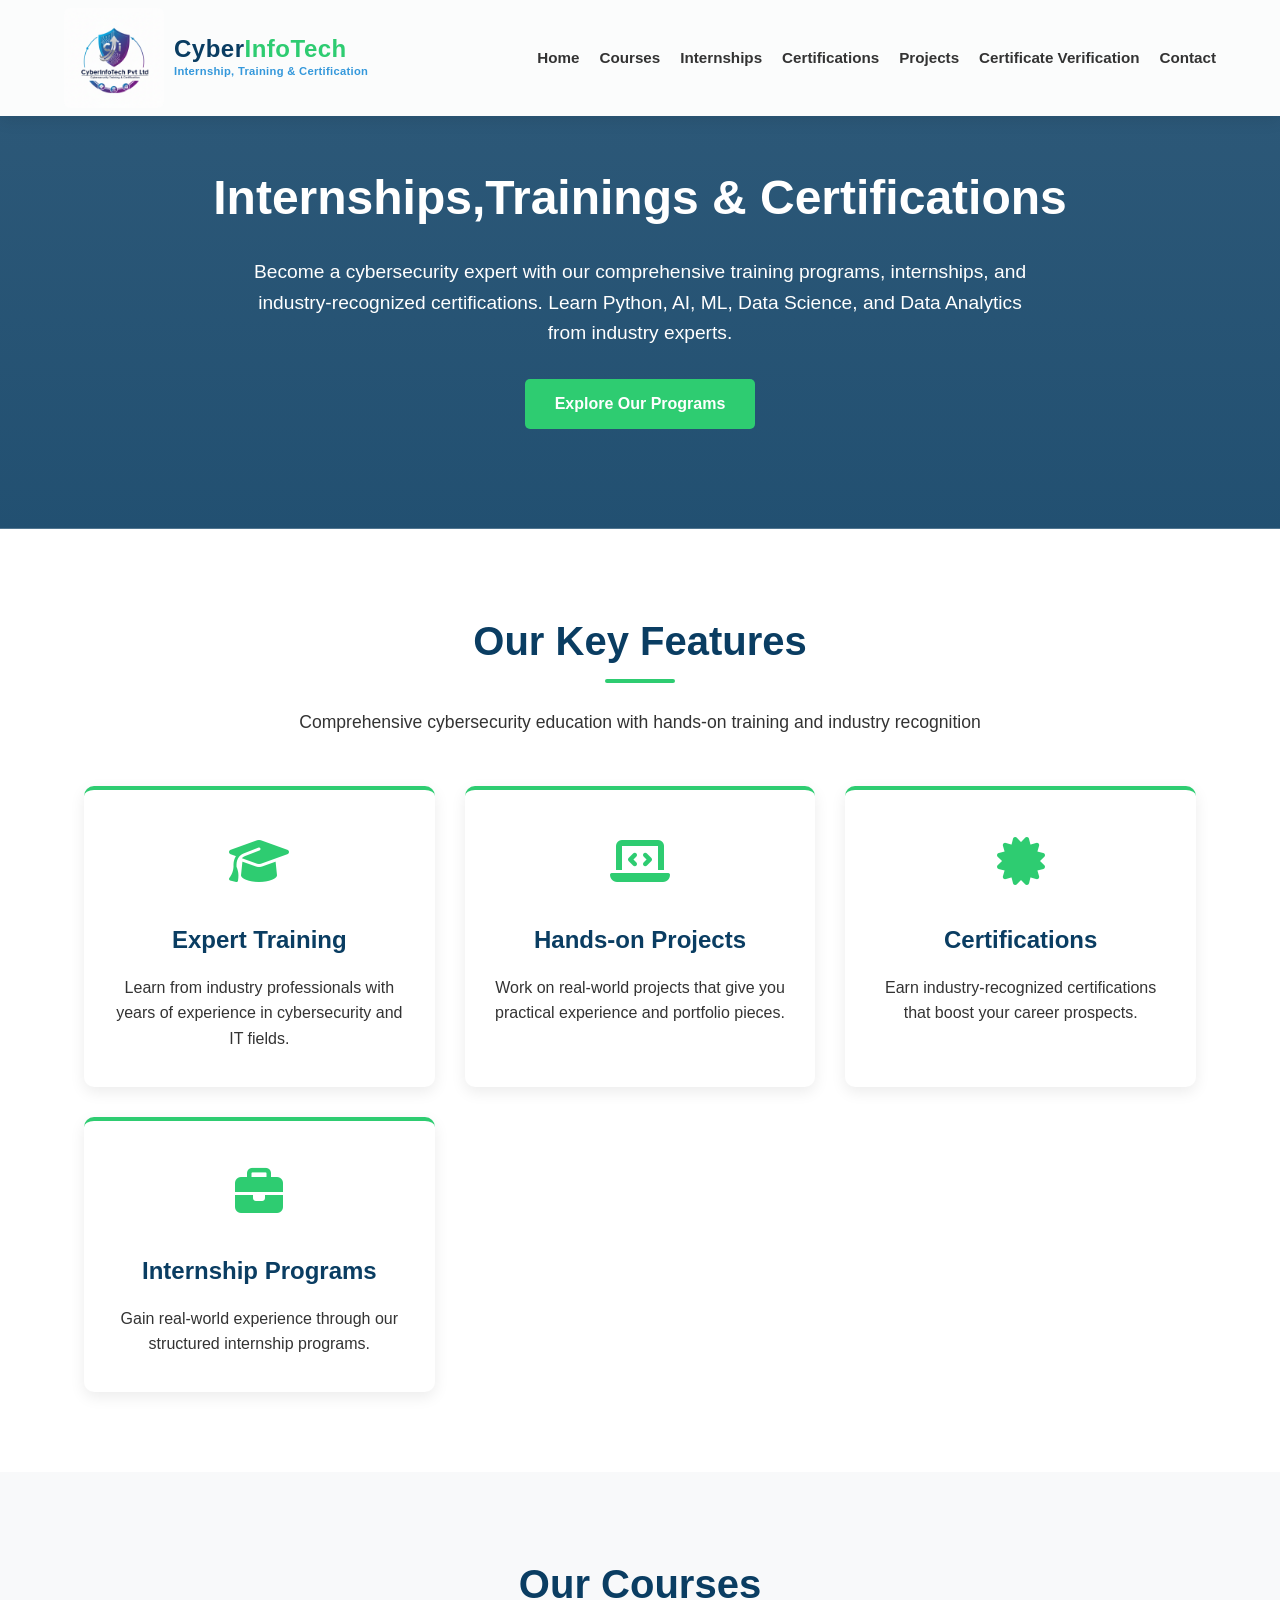
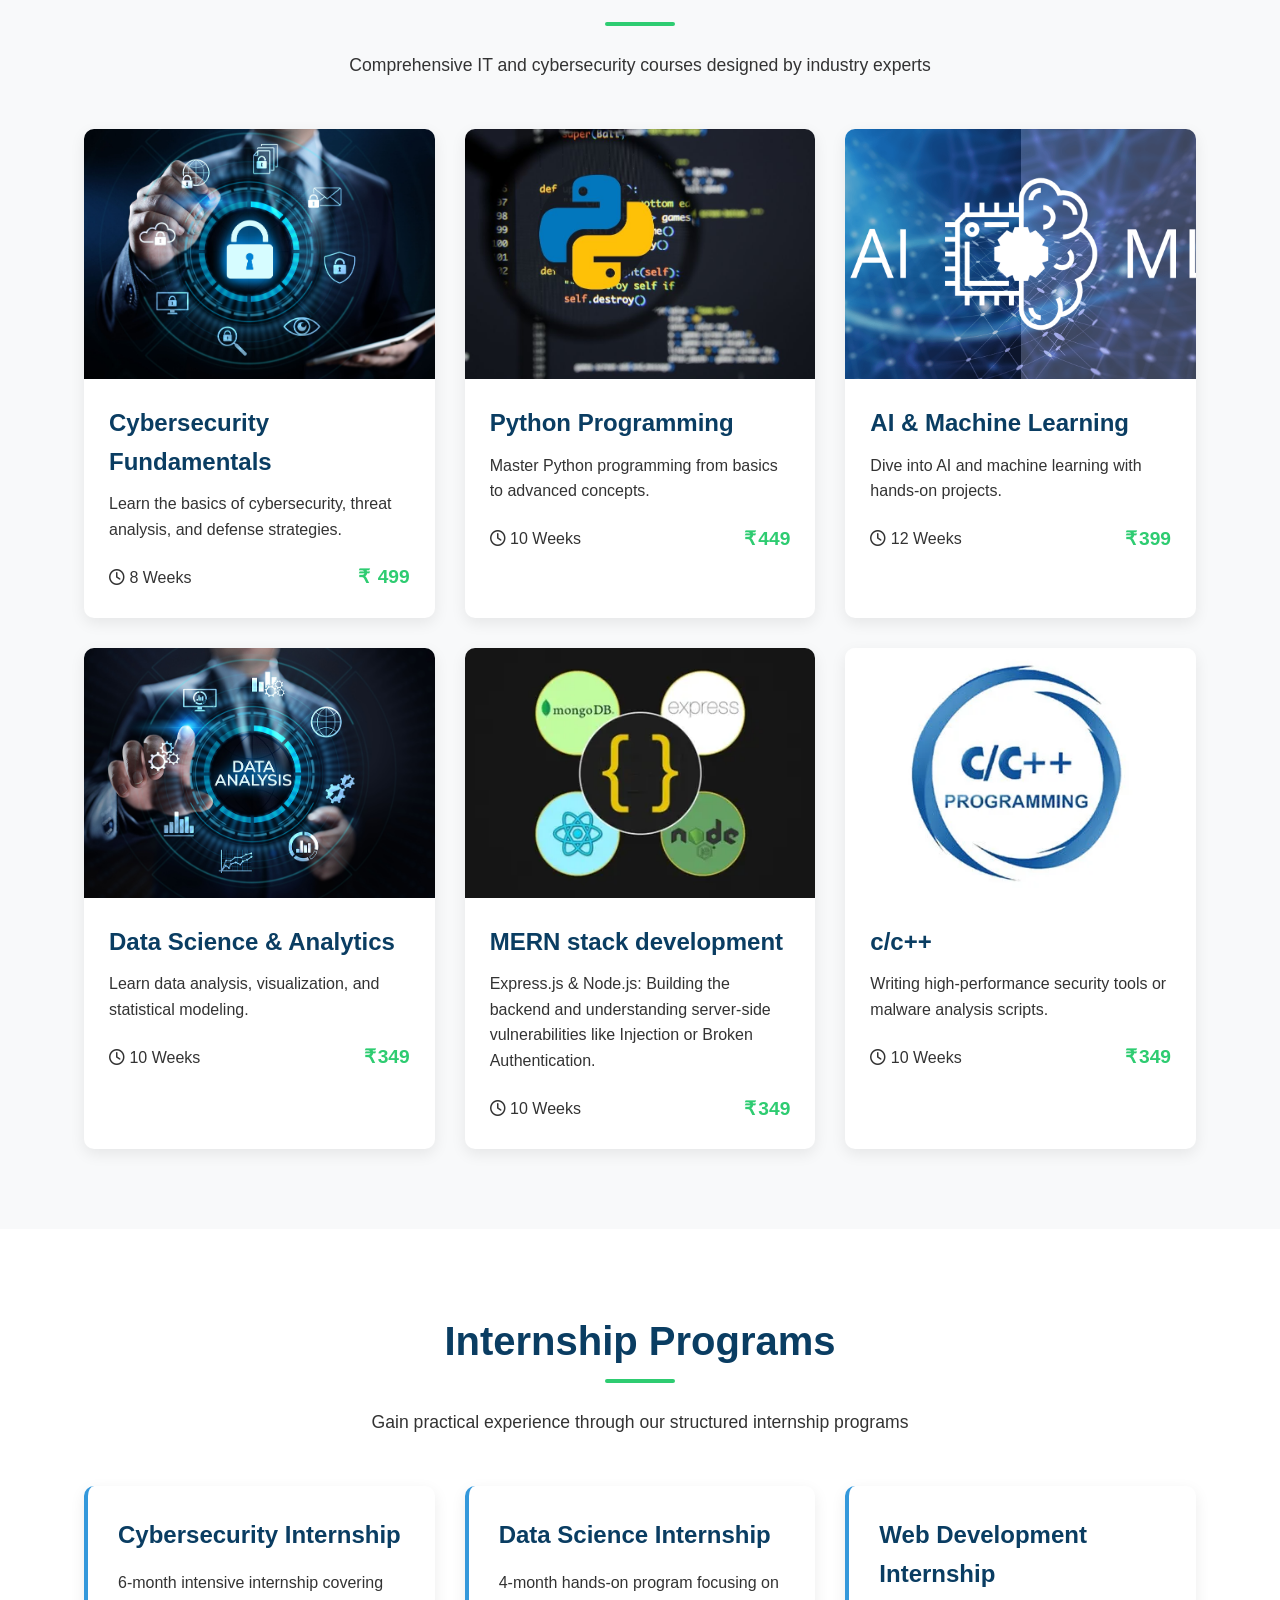
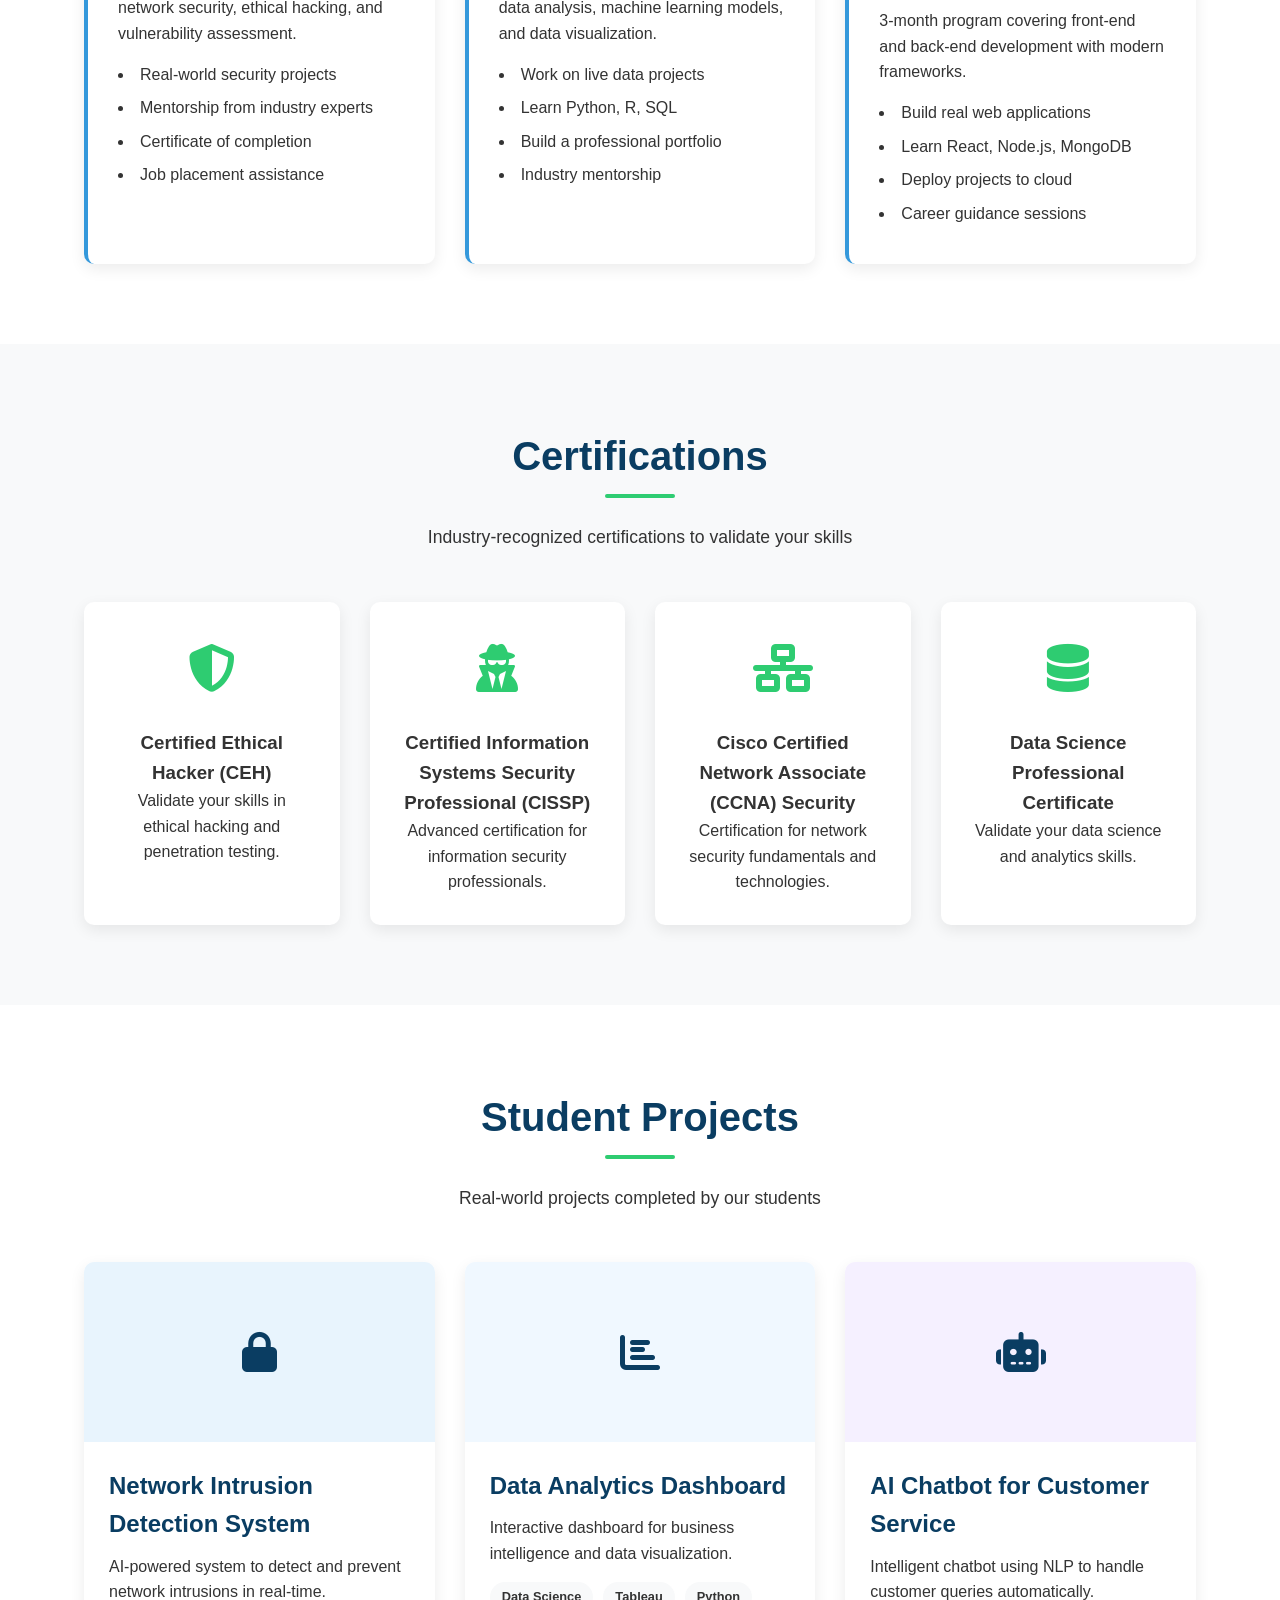
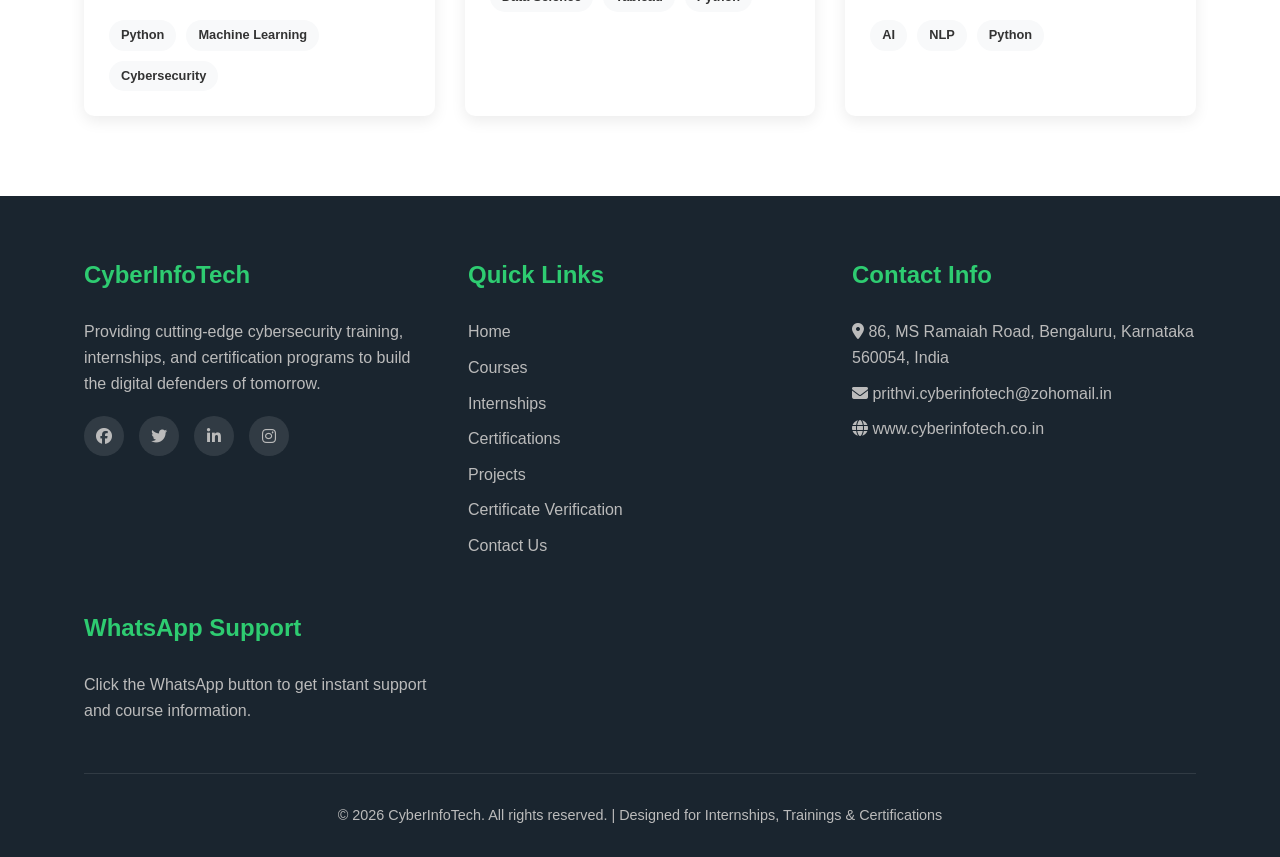
==== index.html @ da1f0b90 "add logo in title" ====
<!doctype html>
<html lang="en">
  <head>
    <meta charset="UTF-8" />
    <meta name="viewport" content="width=device-width, initial-scale=1.0" />
    <title>
      CyberInfoTech -  Training, Internship & Certification
    </title>
    <link rel="icon" type="image/png" href="img.png">
    <link rel="apple-touch-icon" href="img.png">
    <link
      rel="stylesheet"
      href="https://cdnjs.cloudflare.com/ajax/libs/font-awesome/6.4.0/css/all.min.css"
    />
    <link
      rel="stylesheet"
      href="https://cdnjs.cloudflare.com/ajax/libs/font-awesome/4.7.0/css/font-awesome.min.css"
    />
    <link rel="stylesheet" href="./style.css" />
  </head>

  <body>
    <!-- WhatsApp Float Button -->
    <!-- <a href="https://wa.me/919876543210?text=Hello%20CyberInfoTech%2C%20I%20am%20interested%20in%20your%20courses" class="whatsapp-float" target="_blank">
        <i class="fa fa-whatsapp"></i>
    </a> -->

    <!-- Header with Logo and Navigation -->
    <header>
      <div class="container header-container">
        <!-- Logo with Image -->
        <a href="#" class="logo-container">
          <!-- Logo image path - adjust as needed -->
          <img
            src="img.png"
            alt="CyberInfoTech Logo"
            class="logo-img"
            style="height: 100px"
          />
          <div class="logo-text">
            <h1>Cyber<span>InfoTech</span></h1>
            <p>Internship, Training & Certification</p>
          </div>
        </a>

        <!-- Mobile Menu Toggle (right side) -->
        <div class="controls-container">
          <div class="menu-toggle" id="menuToggle">
            <i class="fas fa-bars"></i>
          </div>
        </div>

        <!-- Navigation -->
        <nav>
          <ul id="navMenu">
            <li><a href="#home">Home</a></li>
            <li><a href="#courses">Courses</a></li>
            <li><a href="#internships">Internships</a></li>
            <li><a href="#certifications">Certifications</a></li>
            <li><a href="#projects">Projects</a></li>
            <li>
              <a href="verifyCertificate.html">Certificate Verification</a>
            </li>
            <li><a href="#contact">Contact</a></li>
          </ul>
        </nav>
      </div>
    </header>

    <!-- Hero Section -->
    <section class="hero" id="home">
      <div class="container">
        <h2>Internships,Trainings & Certifications</h2>
        <p>
          Become a cybersecurity expert with our comprehensive training
          programs, internships, and industry-recognized certifications. Learn
          Python, AI, ML, Data Science, and Data Analytics from industry
          experts.
        </p>
        <a href="#courses" class="btn">Explore Our Programs</a>
      </div>
    </section>

    <!-- Features Section -->
    <section class="section" id="features">
      <div class="container">
        <div class="section-title">
          <h2>Our Key Features</h2>
          <p>
            Comprehensive cybersecurity education with hands-on training and
            industry recognition
          </p>
        </div>
        <div class="features-container">
          <div class="feature-card">
            <div class="feature-icon">
              <i class="fas fa-graduation-cap"></i>
            </div>
            <h3>Expert Training</h3>
            <p>
              Learn from industry professionals with years of experience in
              cybersecurity and IT fields.
            </p>
          </div>
          <div class="feature-card">
            <div class="feature-icon"><i class="fas fa-laptop-code"></i></div>
            <h3>Hands-on Projects</h3>
            <p>
              Work on real-world projects that give you practical experience and
              portfolio pieces.
            </p>
          </div>
          <div class="feature-card">
            <div class="feature-icon"><i class="fas fa-certificate"></i></div>
            <h3>Certifications</h3>
            <p>
              Earn industry-recognized certifications that boost your career
              prospects.
            </p>
          </div>
          <div class="feature-card">
            <div class="feature-icon"><i class="fas fa-briefcase"></i></div>
            <h3>Internship Programs</h3>
            <p>
              Gain real-world experience through our structured internship
              programs.
            </p>
          </div>
        </div>
      </div>
    </section>

    <!-- Courses Section -->
    <section
      class="section"
      id="courses"
      style="background-color: var(--light-color)"
    >
      <div class="container">
        <div class="section-title">
          <h2>Our Courses</h2>
          <p>
            Comprehensive IT and cybersecurity courses designed by industry
            experts
          </p>
        </div>
        <div class="courses-container">
          <div class="course-card">
            <div class="course-img" style="background-color: #e3f2fd">
            <img src="./static/cybersecurity.jpeg" alt="Cybersecurity Image">
            </div>
            <div class="course-content">
              <h3>Cybersecurity Fundamentals</h3>
              <p>
                Learn the basics of cybersecurity, threat analysis, and defense
                strategies.
              </p>
              <div class="course-meta">
                <span><i class="far fa-clock"></i> 8 Weeks</span
                ><span class="price"> 499 </span>
              </div>
            </div>
          </div>
          <div class="course-card">
            <div class="course-img" style="background-color: #f0f4ff">
            <img src="./static/python.jpg" alt="Python images">
            </div>
            <div class="course-content">
              <h3>Python Programming</h3>
              <p>Master Python programming from basics to advanced concepts.</p>
              <div class="course-meta">
                <span><i class="far fa-clock"></i> 10 Weeks</span
                ><span class="price">449</span>
              </div>
            </div>
          </div>
          <div class="course-card">
            <div class="course-img" style="background-color: #f0f8ff">
            <img src="./static/AI_ML.png" alt="AI ML image">
            </div>
            <div class="course-content">
              <h3>AI & Machine Learning</h3>
              <p>Dive into AI and machine learning with hands-on projects.</p>
              <div class="course-meta">
                <span><i class="far fa-clock"></i> 12 Weeks</span
                ><span class="price">399</span>
              </div>
            </div>
          </div>
          <div class="course-card">
            <div class="course-img" style="background-color: #f5f0ff">
            <img src="./static/data_analytics.jpg" alt="data_analytics">
            </div>
            <div class="course-content">
              <h3>Data Science & Analytics</h3>
              <p>
                Learn data analysis, visualization, and statistical modeling.
              </p>
              <div class="course-meta">
                <span><i class="far fa-clock"></i> 10 Weeks</span
                ><span class="price">349</span>
              </div>
            </div>
          </div>
          <div class="course-card">
            <div class="course-img" style="background-color: #e3f2fd">
            <img src="./static/mern.jpg" alt="MERN Stack Image">
            </div>
            <div class="course-content">
              <h3>MERN stack development</h3>
              <p>
                Express.js & Node.js: Building the backend and understanding
                server-side vulnerabilities like Injection or Broken
                Authentication.
              </p>
              <div class="course-meta">
                <span><i class="far fa-clock"></i> 10 Weeks</span
                ><span class="price">349</span>
              </div>
            </div>
          </div>
          <div class="course-card">
            <div class="course-img" style="background-color: #f5f0ff">
                <img src="./static/c_cpp.jpg" alt="C/C++ image">
            </div>
            <div class="course-content">
              <h3>c/c++</h3>
              <p>
                Writing high-performance security tools or malware analysis
                scripts.
              </p>
              <div class="course-meta">
                <span><i class="far fa-clock"></i> 10 Weeks</span
                ><span class="price">349</span>
              </div>
            </div>
          </div>
        </div>
      </div>
    </section>

    <!-- Internship Section -->
    <section class="section" id="internships">
      <div class="container">
        <div class="section-title">
          <h2>Internship Programs</h2>
          <p>
            Gain practical experience through our structured internship programs
          </p>
        </div>
        <div class="internship-container">
          <div class="internship-card">
            <h3>Cybersecurity Internship</h3>
            <p>
              6-month intensive internship covering network security, ethical
              hacking, and vulnerability assessment.
            </p>
            <ul>
              <li>Real-world security projects</li>
              <li>Mentorship from industry experts</li>
              <li>Certificate of completion</li>
              <li>Job placement assistance</li>
            </ul>
          </div>
          <div class="internship-card">
            <h3>Data Science Internship</h3>
            <p>
              4-month hands-on program focusing on data analysis, machine
              learning models, and data visualization.
            </p>
            <ul>
              <li>Work on live data projects</li>
              <li>Learn Python, R, SQL</li>
              <li>Build a professional portfolio</li>
              <li>Industry mentorship</li>
            </ul>
          </div>
          <div class="internship-card">
            <h3>Web Development Internship</h3>
            <p>
              3-month program covering front-end and back-end development with
              modern frameworks.
            </p>
            <ul>
              <li>Build real web applications</li>
              <li>Learn React, Node.js, MongoDB</li>
              <li>Deploy projects to cloud</li>
              <li>Career guidance sessions</li>
            </ul>
          </div>
        </div>
      </div>
    </section>

    <!-- Certification Section -->
    <section
      class="section"
      id="certifications"
      style="background-color: var(--light-color)"
    >
      <div class="container">
        <div class="section-title">
          <h2>Certifications</h2>
          <p>Industry-recognized certifications to validate your skills</p>
        </div>
        <div class="certification-container">
          <div class="certification-card">
            <div class="cert-icon"><i class="fas fa-shield-alt"></i></div>
            <h3>Certified Ethical Hacker (CEH)</h3>
            <p>
              Validate your skills in ethical hacking and penetration testing.
            </p>
          </div>
          <div class="certification-card">
            <div class="cert-icon"><i class="fas fa-user-secret"></i></div>
            <h3>Certified Information Systems Security Professional (CISSP)</h3>
            <p>
              Advanced certification for information security professionals.
            </p>
          </div>
          <div class="certification-card">
            <div class="cert-icon"><i class="fas fa-network-wired"></i></div>
            <h3>Cisco Certified Network Associate (CCNA) Security</h3>
            <p>
              Certification for network security fundamentals and technologies.
            </p>
          </div>
          <div class="certification-card">
            <div class="cert-icon"><i class="fas fa-database"></i></div>
            <h3>Data Science Professional Certificate</h3>
            <p>Validate your data science and analytics skills.</p>
          </div>
        </div>
      </div>
    </section>

    <!-- Projects Section -->
    <section class="section" id="projects">
      <div class="container">
        <div class="section-title">
          <h2>Student Projects</h2>
          <p>Real-world projects completed by our students</p>
        </div>
        <div class="projects-container">
          <div class="project-card">
            <div class="project-img" style="background-color: #e8f4fd">
              <i class="fas fa-lock"></i>
            </div>
            <div class="project-content">
              <h3>Network Intrusion Detection System</h3>
              <p>
                AI-powered system to detect and prevent network intrusions in
                real-time.
              </p>
              <div class="project-tags">
                <span class="tag">Python</span
                ><span class="tag">Machine Learning</span
                ><span class="tag">Cybersecurity</span>
              </div>
            </div>
          </div>
          <div class="project-card">
            <div class="project-img" style="background-color: #f0f8ff">
              <i class="fas fa-chart-bar"></i>
            </div>
            <div class="project-content">
              <h3>Data Analytics Dashboard</h3>
              <p>
                Interactive dashboard for business intelligence and data
                visualization.
              </p>
              <div class="project-tags">
                <span class="tag">Data Science</span
                ><span class="tag">Tableau</span><span class="tag">Python</span>
              </div>
            </div>
          </div>
          <div class="project-card">
            <div class="project-img" style="background-color: #f5f0ff">
              <i class="fas fa-robot"></i>
            </div>
            <div class="project-content">
              <h3>AI Chatbot for Customer Service</h3>
              <p>
                Intelligent chatbot using NLP to handle customer queries
                automatically.
              </p>
              <div class="project-tags">
                <span class="tag">AI</span><span class="tag">NLP</span
                ><span class="tag">Python</span>
              </div>
            </div>
          </div>
        </div>
      </div>
    </section>

    <!-- Certificate Verification Placeholder -->
    <section class="section" id="verify" style="display: none"></section>

    <!-- Footer -->
    <footer id="contact">
      <div class="container">
        <div class="footer-container">
          <div class="footer-col">
            <h3>CyberInfoTech</h3>
            <p>
              Providing cutting-edge cybersecurity training, internships, and
              certification programs to build the digital defenders of tomorrow.
            </p>
            <div class="social-icons">
              <a href="#"><i class="fab fa-facebook-f"></i></a>
              <a href="#"><i class="fab fa-twitter"></i></a>
              <a href="#"><i class="fab fa-linkedin-in"></i></a>
              <a href="#"><i class="fab fa-instagram"></i></a>
            </div>
          </div>
          <div class="footer-col">
            <h3>Quick Links</h3>
            <a href="#home">Home</a>
            <a href="#courses">Courses</a>
            <a href="#internships">Internships</a>
            <a href="#certifications">Certifications</a>
            <a href="#projects">Projects</a>
            <a href="verifyCertificate.html">Certificate Verification</a>
            <a href="#contact">Contact Us</a>
          </div>
          <div class="footer-col">
            <h3>Contact Info</h3>
            <p>
              <i class="fas fa-map-marker-alt"></i> 86, MS Ramaiah Road,
              Bengaluru, Karnataka 560054, India
            </p>
            <!-- <p><i class="fas fa-phone"></i> +91 00000000000</p> -->
            <p>
              <i class="fas fa-envelope"></i>
              <a
                style="display: inline"
                href="mailto:prithvi.cyberinfotech@zohomail.in"
                >prithvi.cyberinfotech@zohomail.in</a
              >
            </p>
            <p><i class="fas fa-globe"></i> www.cyberinfotech.co.in</p>
          </div>
          <div class="footer-col">
            <h3>WhatsApp Support</h3>
            <p>
              Click the WhatsApp button to get instant support and course
              information.
            </p>
            <!-- <a href="https://wa.me/919876543210?text=Hello%20CyberInfoTech%2C%20I%20am%20interested%20in%20your%20courses" class="btn" target="_blank" style="margin-top: 15px; display: inline-block;"><i class="fa fa-whatsapp"></i> Chat with Us</a> -->
          </div>
        </div>
        <div class="copyright">
          <p>
            &copy; 2026 CyberInfoTech. All rights reserved. | Designed for
            Internships, Trainings & Certifications
          </p>
        </div>
      </div>
    </footer>

    <script>
      // DOM Elements
      const menuToggle = document.getElementById("menuToggle");
      const navMenu = document.getElementById("navMenu");
      const certNavLink = document.getElementById("certNavLink");

      // Certificate Verification link click handler
      // certNavLink.addEventListener('click', (e) => {
      //     e.preventDefault();
      //     alert('Certificate verification feature coming soon!');
      //     // You can redirect to a dedicated page: window.location.href = '/verify';
      // });

      // Mobile Menu Toggle
      menuToggle.addEventListener("click", () => {
        navMenu.classList.toggle("active");
        const icon = menuToggle.querySelector("i");
        icon.classList.toggle("fa-bars");
        icon.classList.toggle("fa-times");
      });

      // Close mobile menu when clicking on a link
      const navLinks = document.querySelectorAll("nav ul li a");
      navLinks.forEach((link) => {
        link.addEventListener("click", () => {
          navMenu.classList.remove("active");
          const icon = menuToggle.querySelector("i");
          icon.classList.add("fa-bars");
          icon.classList.remove("fa-times");
        });
      });

      // Smooth scrolling for anchor links (except certificate verification)
      document
        .querySelectorAll('a[href^="#"]:not(#certNavLink)')
        .forEach((anchor) => {
          anchor.addEventListener("click", function (e) {
            e.preventDefault();
            const targetId = this.getAttribute("href");
            if (targetId === "#") return;
            const targetElement = document.querySelector(targetId);
            if (targetElement) {
              window.scrollTo({
                top: targetElement.offsetTop - 70, // adjusted for smaller header
                behavior: "smooth",
              });
            }
          });
        });
    </script>
  </body>
</html>
---- style.css ----
:root {
  --primary-color: #0a3d62;
  --secondary-color: #2ecc71;
  --accent-color: #3498db;
  --light-color: #f8f9fa;
  --dark-color: #2c3e50;
  --text-color: #333;
  --bg-color: #fff;
  --card-bg: #fff;
  --header-bg: rgba(255, 255, 255, 0.98);
  --footer-bg: #1a252f;
  --shadow: 0 5px 15px rgba(0, 0, 0, 0.08);
  --transition: all 0.3s ease;
  --gradient: linear-gradient(135deg, #0a3d62 0%, #1a5f8a 100%);
}

* {
  margin: 0;
  padding: 0;
  box-sizing: border-box;
}

body {
  font-family: 'Segoe UI', Tahoma, Geneva, Verdana, sans-serif;
  line-height: 1.6;
  color: var(--text-color);
  background-color: var(--bg-color);
  transition: var(--transition);
}

.container {
  width: 90%;
  max-width: 1200px;
  margin: 0 auto;
  padding: 0 20px;
}

/* Header Styles - Reduced Size */
header {
  background-color: var(--header-bg);
  position: fixed;
  top: 0;
  width: 100%;
  z-index: 1000;
  box-shadow: var(--shadow);
  transition: var(--transition);
}

.header-container {
  display: flex;
  justify-content: space-between;
  align-items: center;
  padding: 8px 0;
  /* Reduced from 15px */
}

/* Logo Styles */
.logo-container {
  display: flex;
  align-items: center;
  text-decoration: none;
  gap: 10px;
  /* Reduced gap */
}

.logo-img {
  height: 45px;
  /* Reduced from 60px, now consistent */
  width: auto;
  border-radius: 6px;
}

.logo-text {
  display: flex;
  flex-direction: column;
}

.logo-text h1 {
  font-size: 1.5rem;
  /* Reduced from 1.9rem */
  color: var(--primary-color);
  letter-spacing: 0.5px;
  font-weight: 800;
  line-height: 1.2;
}

.logo-text span {
  color: var(--secondary-color);
}

.logo-text p {
  font-size: 0.7rem;
  /* Slightly reduced */
  color: var(--accent-color);
  font-weight: 600;
  letter-spacing: 0.3px;
}

/* Controls Container - ensures menu button is on the right */
.controls-container {
  display: flex;
  align-items: center;
  justify-content: flex-end;
  margin-left: auto;
  /* Pushes to the right */
}

/* Navigation */
nav ul {
  display: flex;
  list-style: none;
}

nav ul li {
  margin-left: 20px;
  /* Slightly reduced */
}

nav ul li a {
  text-decoration: none;
  color: var(--text-color);
  font-weight: 600;
  transition: var(--transition);
  padding: 5px 0;
  position: relative;
  font-size: 0.95rem;
  /* Slightly smaller */
}

nav ul li a:hover {
  color: var(--secondary-color);
}

nav ul li a::after {
  content: '';
  position: absolute;
  width: 0;
  height: 2px;
  background: var(--secondary-color);
  left: 0;
  bottom: 0;
  transition: var(--transition);
}

nav ul li a:hover::after {
  width: 100%;
}

/* Mobile Menu Toggle */
.menu-toggle {
  display: none;
  font-size: 1.8rem;
  cursor: pointer;
  color: var(--primary-color);
  margin-left: 10px;
}

/* Hero Section (adjust top padding due to smaller header) */
.hero {
  padding: 160px 0 100px;
  /* Reduced top padding from 180px */
  background: linear-gradient(rgba(10, 61, 98, 0.85), rgba(10, 61, 98, 0.9)), url('https://images.unsplash.com/photo-1550751827-4bd374c3f58b?ixlib=rb-4.0.3&auto=format&fit=crop&w=1470&q=80');
  background-size: cover;
  background-position: center;
  color: white;
  text-align: center;
}

.hero h2 {
  font-size: 3rem;
  margin-bottom: 20px;
}

.hero p {
  font-size: 1.2rem;
  max-width: 800px;
  margin: 0 auto 30px;
}

.btn {
  display: inline-block;
  background-color: var(--secondary-color);
  color: white;
  padding: 12px 30px;
  border-radius: 5px;
  text-decoration: none;
  font-weight: 600;
  transition: var(--transition);
  border: none;
  cursor: pointer;
}

.btn:hover {
  background-color: #229954;
  transform: translateY(-3px);
  box-shadow: 0 10px 20px rgba(0, 0, 0, 0.2);
}

/* Sections */
.section {
  padding: 80px 0;
}

.section-title {
  text-align: center;
  margin-bottom: 50px;
}

.section-title h2 {
  font-size: 2.5rem;
  color: var(--primary-color);
  margin-bottom: 15px;
  position: relative;
  display: inline-block;
}

.section-title h2::after {
  content: '';
  position: absolute;
  width: 70px;
  height: 4px;
  background: var(--secondary-color);
  bottom: -10px;
  left: 50%;
  transform: translateX(-50%);
  border-radius: 2px;
}

.section-title p {
  color: var(--text-color);
  max-width: 700px;
  margin: 20px auto 0;
  font-size: 1.1rem;
}

/* Features, Courses, Internship, Certification, Projects (unchanged) */
.features-container {
  display: grid;
  grid-template-columns: repeat(auto-fill, minmax(280px, 1fr));
  gap: 30px;
}

.feature-card {
  background-color: var(--card-bg);
  padding: 35px 25px;
  border-radius: 10px;
  text-align: center;
  box-shadow: var(--shadow);
  transition: var(--transition);
  border-top: 4px solid var(--secondary-color);
}

.feature-card:hover {
  transform: translateY(-10px);
}

.feature-icon {
  font-size: 3rem;
  color: var(--secondary-color);
  margin-bottom: 20px;
}

.feature-card h3 {
  font-size: 1.5rem;
  margin-bottom: 15px;
  color: var(--primary-color);
}

.courses-container {
  display: grid;
  grid-template-columns: repeat(auto-fill, minmax(300px, 1fr));
  gap: 30px;
}

.course-card {
  background-color: var(--card-bg);
  border-radius: 10px;
  overflow: hidden;
  box-shadow: var(--shadow);
  transition: var(--transition);
}

.course-card:hover {
  transform: translateY(-10px);
}

.course-img {
  height: 250px;
  background-color: var(--light-color);
  display: flex;
  align-items: center;
  justify-content: center;
  font-size: 3rem;
  color: var(--primary-color);
}

.course-img img {
  width: 100%;
  height: 100%;
  object-fit: cover;
  /* keeps image clean */
}
.course-content {
  padding: 25px;
}

.course-content h3 {
  font-size: 1.5rem;
  margin-bottom: 10px;
  color: var(--primary-color);
}

.course-content p {
  margin-bottom: 20px;
  color: var(--text-color);
}

.course-meta {
  display: flex;
  justify-content: space-between;
  margin-top: 20px;
  align-items: center;
}

.price::before {
  content: "₹";
  margin-right: 2px;
}

.price {
  font-weight: 700;
  color: var(--secondary-color);
  font-size: 1.2rem;
}

.internship-container {
  display: grid;
  grid-template-columns: repeat(auto-fit, minmax(300px, 1fr));
  gap: 30px;
}

.internship-card {
  background-color: var(--card-bg);
  border-radius: 10px;
  padding: 30px;
  box-shadow: var(--shadow);
  transition: var(--transition);
  border-left: 4px solid var(--accent-color);
}

.internship-card:hover {
  transform: translateY(-5px);
}

.internship-card h3 {
  font-size: 1.5rem;
  margin-bottom: 15px;
  color: var(--primary-color);
}

.internship-card ul {
  list-style-position: inside;
  margin-top: 15px;
}

.internship-card li {
  margin-bottom: 8px;
}

.certification-container {
  display: grid;
  grid-template-columns: repeat(auto-fit, minmax(250px, 1fr));
  gap: 30px;
}

.certification-card {
  background-color: var(--card-bg);
  border-radius: 10px;
  padding: 30px;
  text-align: center;
  box-shadow: var(--shadow);
  transition: var(--transition);
}

.certification-card:hover {
  transform: scale(1.05);
}

.cert-icon {
  font-size: 3rem;
  color: var(--secondary-color);
  margin-bottom: 20px;
}

.projects-container {
  display: grid;
  grid-template-columns: repeat(auto-fill, minmax(320px, 1fr));
  gap: 30px;
}

.project-card {
  background-color: var(--card-bg);
  border-radius: 10px;
  overflow: hidden;
  box-shadow: var(--shadow);
  transition: var(--transition);
}

.project-card:hover {
  transform: translateY(-10px);
}

.project-img {
  height: 180px;
  background-color: var(--light-color);
  display: flex;
  align-items: center;
  justify-content: center;
  font-size: 2.5rem;
  color: var(--primary-color);
}

.project-content {
  padding: 25px;
}

.project-content h3 {
  font-size: 1.5rem;
  margin-bottom: 10px;
  color: var(--primary-color);
}

.project-tags {
  display: flex;
  flex-wrap: wrap;
  gap: 10px;
  margin-top: 15px;
}

.tag {
  background-color: var(--light-color);
  padding: 5px 12px;
  border-radius: 20px;
  font-size: 0.8rem;
  font-weight: 600;
}

/* WhatsApp Button */
.whatsapp-float {
  position: fixed;
  width: 60px;
  height: 60px;
  bottom: 40px;
  right: 40px;
  background-color: #25d366;
  color: #FFF;
  border-radius: 50px;
  text-align: center;
  font-size: 30px;
  box-shadow: 2px 2px 10px rgba(0, 0, 0, 0.2);
  z-index: 100;
  display: flex;
  align-items: center;
  justify-content: center;
  transition: all 0.3s ease;
}

.whatsapp-float:hover {
  background-color: #128C7E;
  transform: scale(1.1);
}

/* Footer */
footer {
  background-color: var(--footer-bg);
  color: white;
  padding: 60px 0 30px;
}

.footer-container {
  display: grid;
  grid-template-columns: repeat(auto-fit, minmax(250px, 1fr));
  gap: 40px;
  margin-bottom: 40px;
}

.footer-col h3 {
  font-size: 1.5rem;
  margin-bottom: 25px;
  color: var(--secondary-color);
}

.footer-col p,
.footer-col a {
  color: #bbb;
  margin-bottom: 10px;
  display: block;
  text-decoration: none;
  transition: var(--transition);
}

.footer-col a:hover {
  color: var(--secondary-color);
  padding-left: 5px;
}

.social-icons {
  display: flex;
  gap: 15px;
  margin-top: 20px;
}

.social-icons a {
  display: flex;
  align-items: center;
  justify-content: center;
  width: 40px;
  height: 40px;
  background-color: rgba(255, 255, 255, 0.1);
  border-radius: 50%;
  transition: var(--transition);
}

.social-icons a:hover {
  background-color: var(--secondary-color);
  transform: translateY(-3px);
}

.copyright {
  text-align: center;
  padding-top: 30px;
  border-top: 1px solid rgba(255, 255, 255, 0.1);
  color: #bbb;
  font-size: 0.9rem;
}

/* ========== MEDIA QUERIES (Enhanced for menu button placement) ========== */
@media (min-width: 1400px) {
  .container {
    max-width: 1320px;
  }

  .hero h2 {
    font-size: 3.5rem;
  }
}

@media (min-width: 992px) and (max-width: 1199px) {
  .container {
    max-width: 960px;
  }

  .hero h2 {
    font-size: 2.8rem;
  }

  .courses-container,
  .features-container,
  .internship-container,
  .certification-container,
  .projects-container {
    grid-template-columns: repeat(2, 1fr);
  }
}

@media (min-width: 768px) and (max-width: 991px) {
  .container {
    max-width: 720px;
  }

  .hero {
    padding: 140px 0 80px;
  }

  .hero h2 {
    font-size: 2.3rem;
  }

  .hero p {
    font-size: 1.1rem;
  }

  .section-title h2 {
    font-size: 2rem;
  }

  .courses-container,
  .features-container,
  .internship-container,
  .certification-container,
  .projects-container {
    grid-template-columns: repeat(2, 1fr);
    gap: 20px;
  }

  .footer-container {
    grid-template-columns: repeat(2, 1fr);
  }

  /* Ensure menu button stays right */
  .controls-container {
    margin-left: auto;
  }
}

@media (min-width: 576px) and (max-width: 767px) {
  .container {
    max-width: 540px;
  }

  .header-container {
    flex-wrap: wrap;
  }

  .logo-container {
    margin-bottom: 5px;
  }

  .controls-container {
    margin-left: auto;
  }

  .hero {
    padding: 140px 0 70px;
  }

  .hero h2 {
    font-size: 2rem;
  }

  .hero p {
    font-size: 1rem;
  }

  .section {
    padding: 60px 0;
  }

  .section-title h2 {
    font-size: 1.8rem;
  }

  .courses-container,
  .features-container,
  .internship-container,
  .certification-container,
  .projects-container {
    grid-template-columns: 1fr;
  }

  .footer-container {
    grid-template-columns: 1fr;
  }

  .whatsapp-float {
    width: 55px;
    height: 55px;
    bottom: 25px;
    right: 25px;
    font-size: 28px;
  }
}

@media (max-width: 575px) {
  .container {
    width: 100%;
    padding: 0 15px;
  }

  .header-container {
    flex-wrap: wrap;
    padding: 8px 0;
  }

  .logo-container {
    width: auto;
    max-width: calc(100% - 60px);
    /* leave space for menu button */
    justify-content: flex-start;
    margin-bottom: 0;
  }

  .logo-img {
    height: 40px;
  }

  .logo-text h1 {
    font-size: 1.2rem;
  }

  .logo-text p {
    font-size: 0.65rem;
  }

  .controls-container {
    width: auto;
    margin-left: auto;
  }

  .menu-toggle {
    display: block;
    margin-left: 10px;
  }

  nav ul {
    position: fixed;
    top: 70px;
    /* adjusted for smaller header */
    left: 0;
    width: 100%;
    background-color: var(--header-bg);
    flex-direction: column;
    align-items: center;
    padding: 20px 0;
    box-shadow: var(--shadow);
    display: none;
  }

  nav ul.active {
    display: flex;
  }

  nav ul li {
    margin: 12px 0;
  }

  .hero {
    padding: 140px 0 60px;
  }

  .hero h2 {
    font-size: 1.7rem;
  }

  .hero p {
    font-size: 0.95rem;
  }

  .btn {
    padding: 10px 25px;
    font-size: 0.95rem;
  }

  .section {
    padding: 50px 0;
  }

  .section-title h2 {
    font-size: 1.6rem;
  }

  .section-title p {
    font-size: 0.95rem;
  }

  .course-content h3,
  .feature-card h3,
  .internship-card h3,
  .project-content h3 {
    font-size: 1.3rem;
  }

  .course-meta {
    flex-direction: column;
    align-items: flex-start;
    gap: 10px;
  }

  .price {
    font-size: 1.1rem;
  }

  .certification-card {
    padding: 25px;
  }

  .footer-col h3 {
    font-size: 1.3rem;
  }

  .whatsapp-float {
    width: 50px;
    height: 50px;
    bottom: 20px;
    right: 20px;
    font-size: 26px;
  }
}

@media (max-width: 360px) {
  .logo-text h1 {
    font-size: 1.1rem;
  }

  .logo-text p {
    font-size: 0.6rem;
  }

  .hero h2 {
    font-size: 1.5rem;
  }

  .hero p {
    font-size: 0.9rem;
  }

  .course-content {
    padding: 20px;
  }

  .project-tags {
    gap: 5px;
  }

  .tag {
    padding: 4px 8px;
    font-size: 0.7rem;
  }
}

@media print {

  header,
  footer,
  .hero,
  .whatsapp-float,
  .controls-container,
  .menu-toggle {
    display: none;
  }

  body {
    background-color: white;
    color: black;
  }

  .section {
    page-break-inside: avoid;
    padding: 20px 0;
  }

  .course-card,
  .certification-card,
  .internship-card {
    box-shadow: none;
    border: 1px solid #ddd;
  }
}

@media (max-height: 600px) and (orientation: landscape) {
  .hero {
    padding: 120px 0 50px;
  }

  .hero h2 {
    font-size: 1.8rem;
  }

  nav ul {
    max-height: 80vh;
    overflow-y: auto;
  }
}
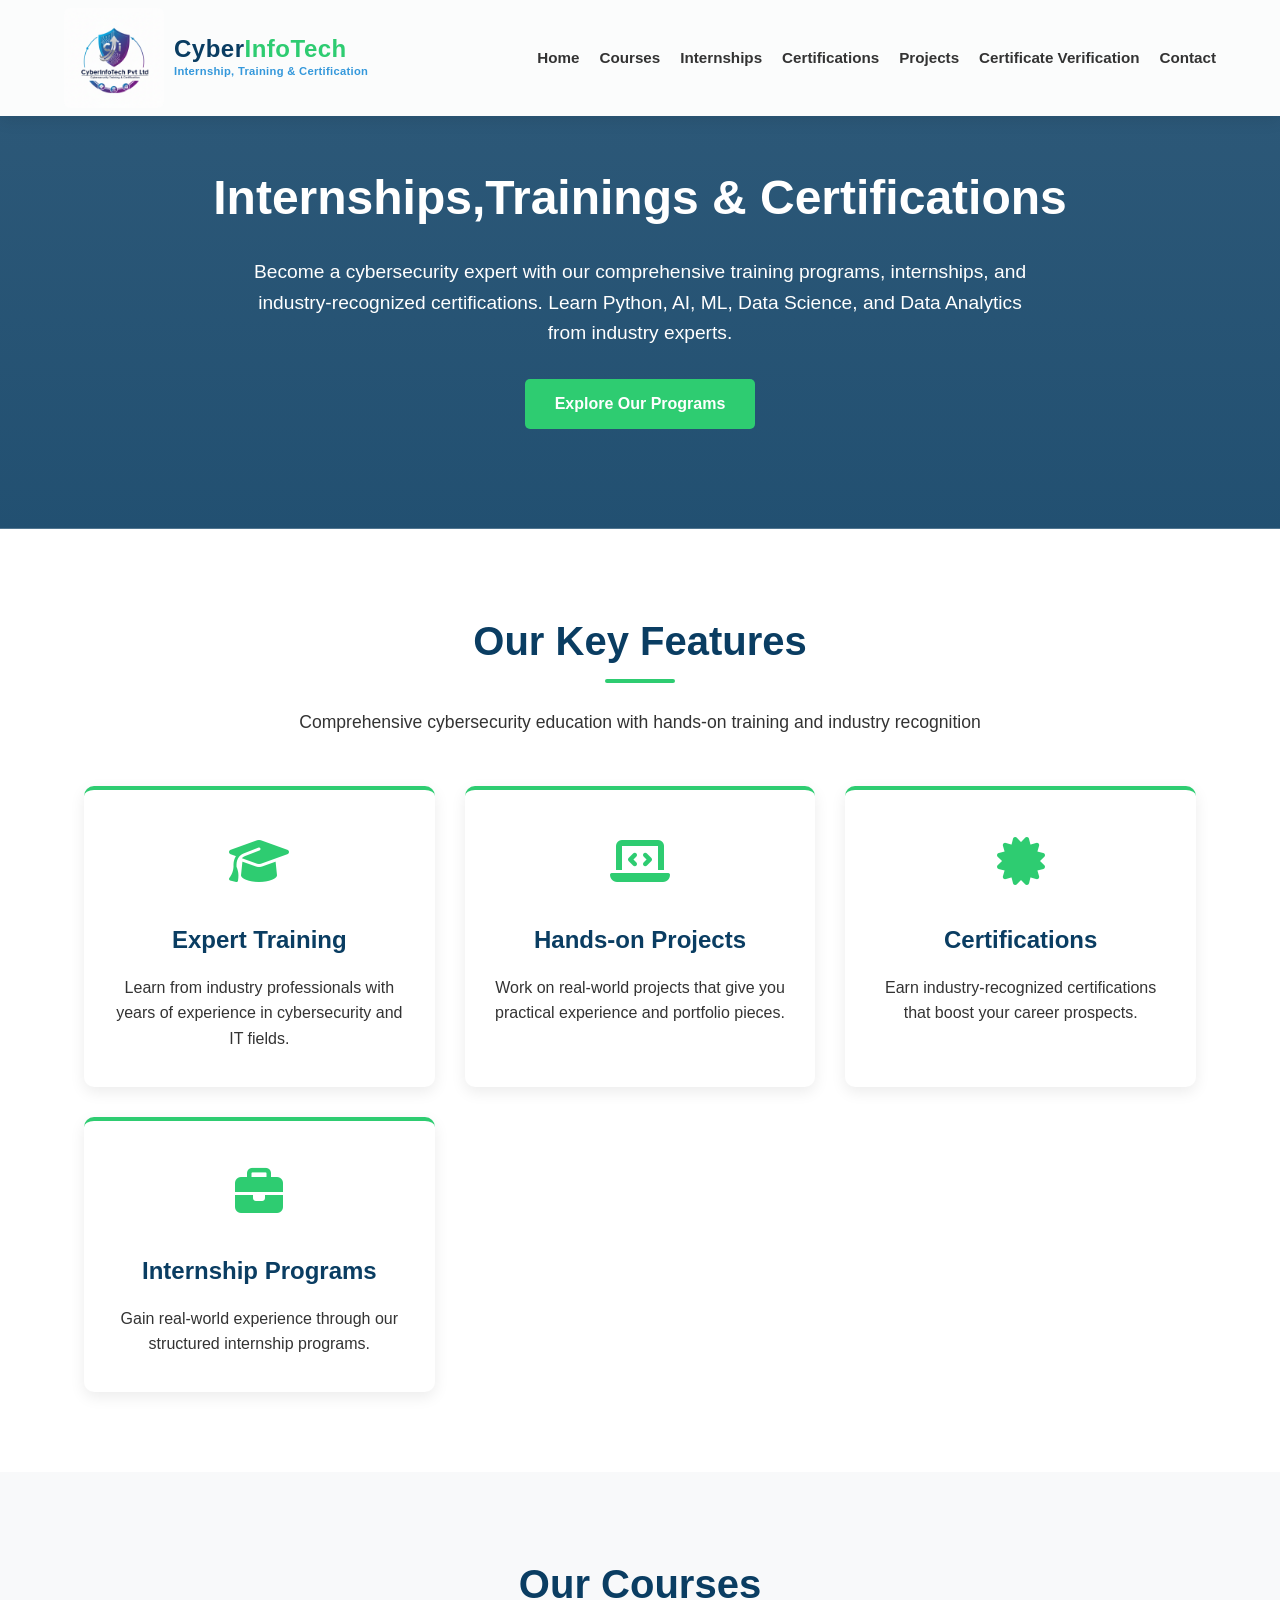
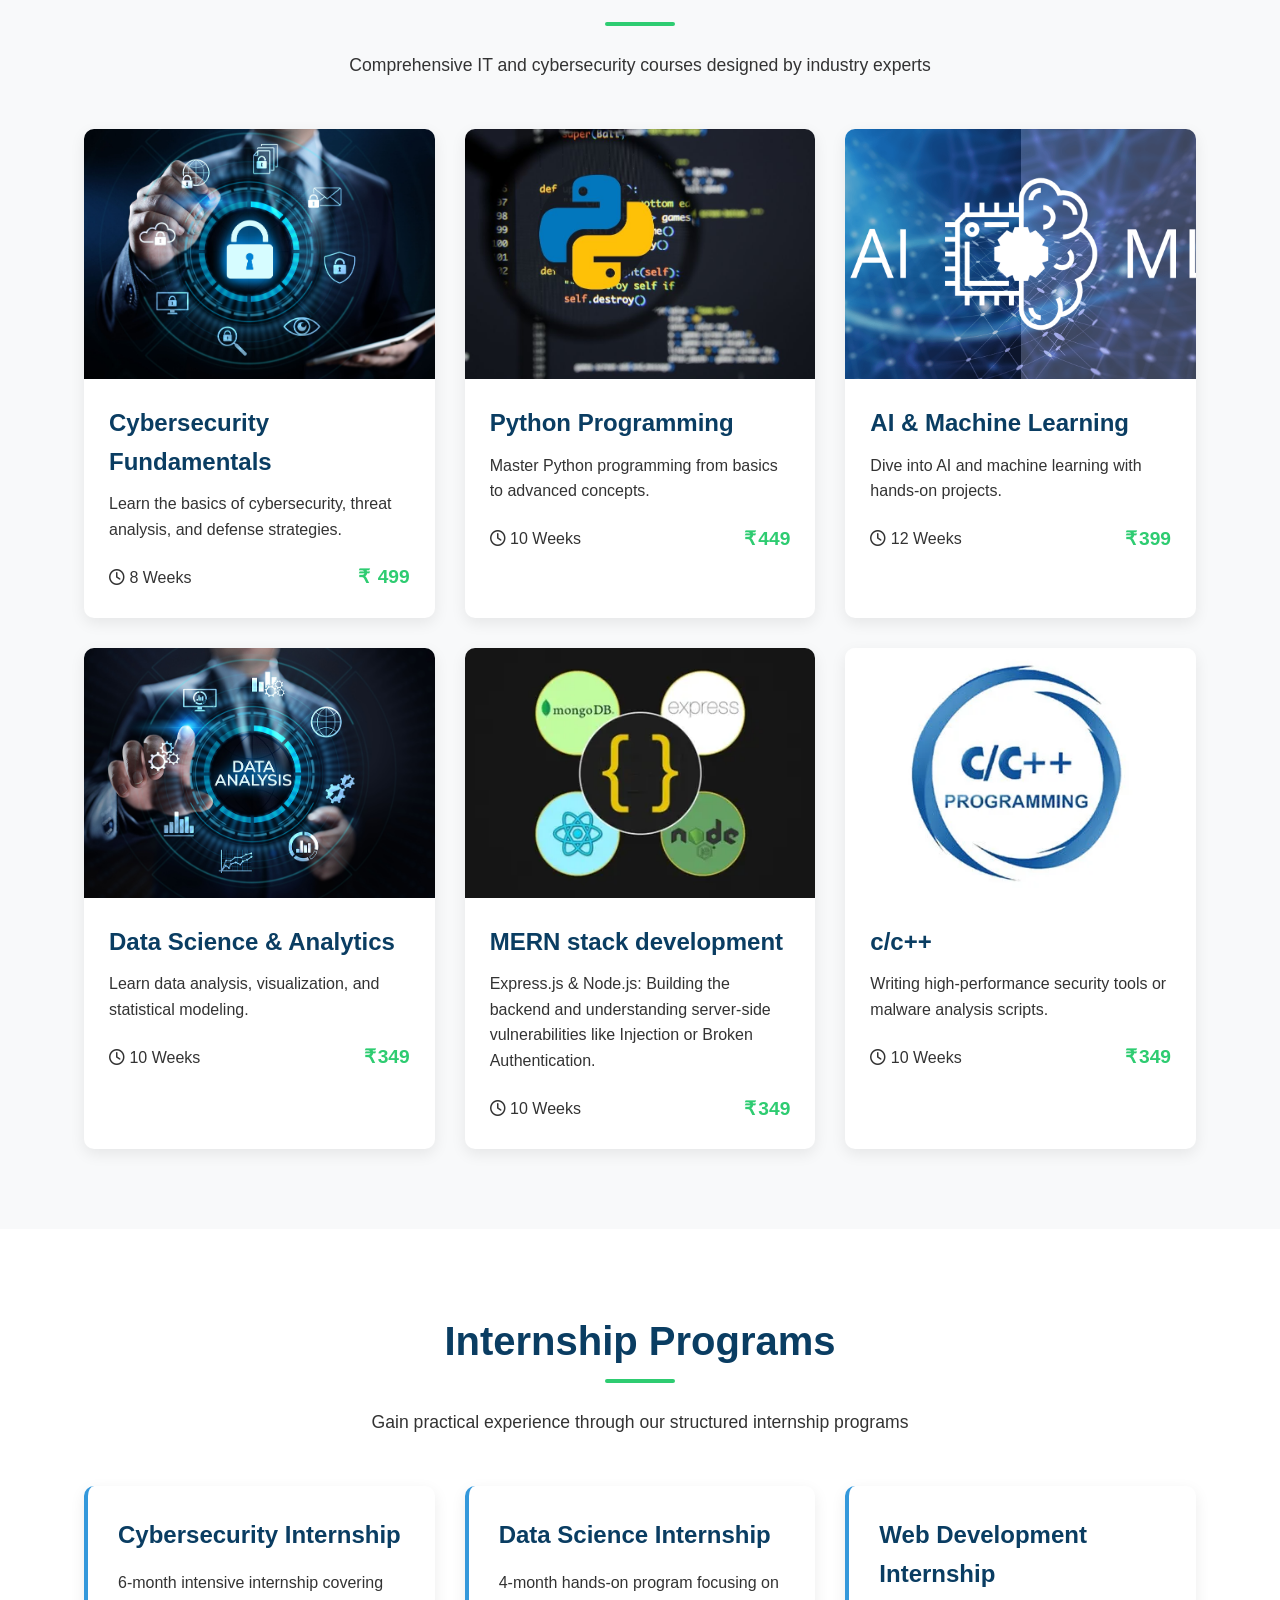
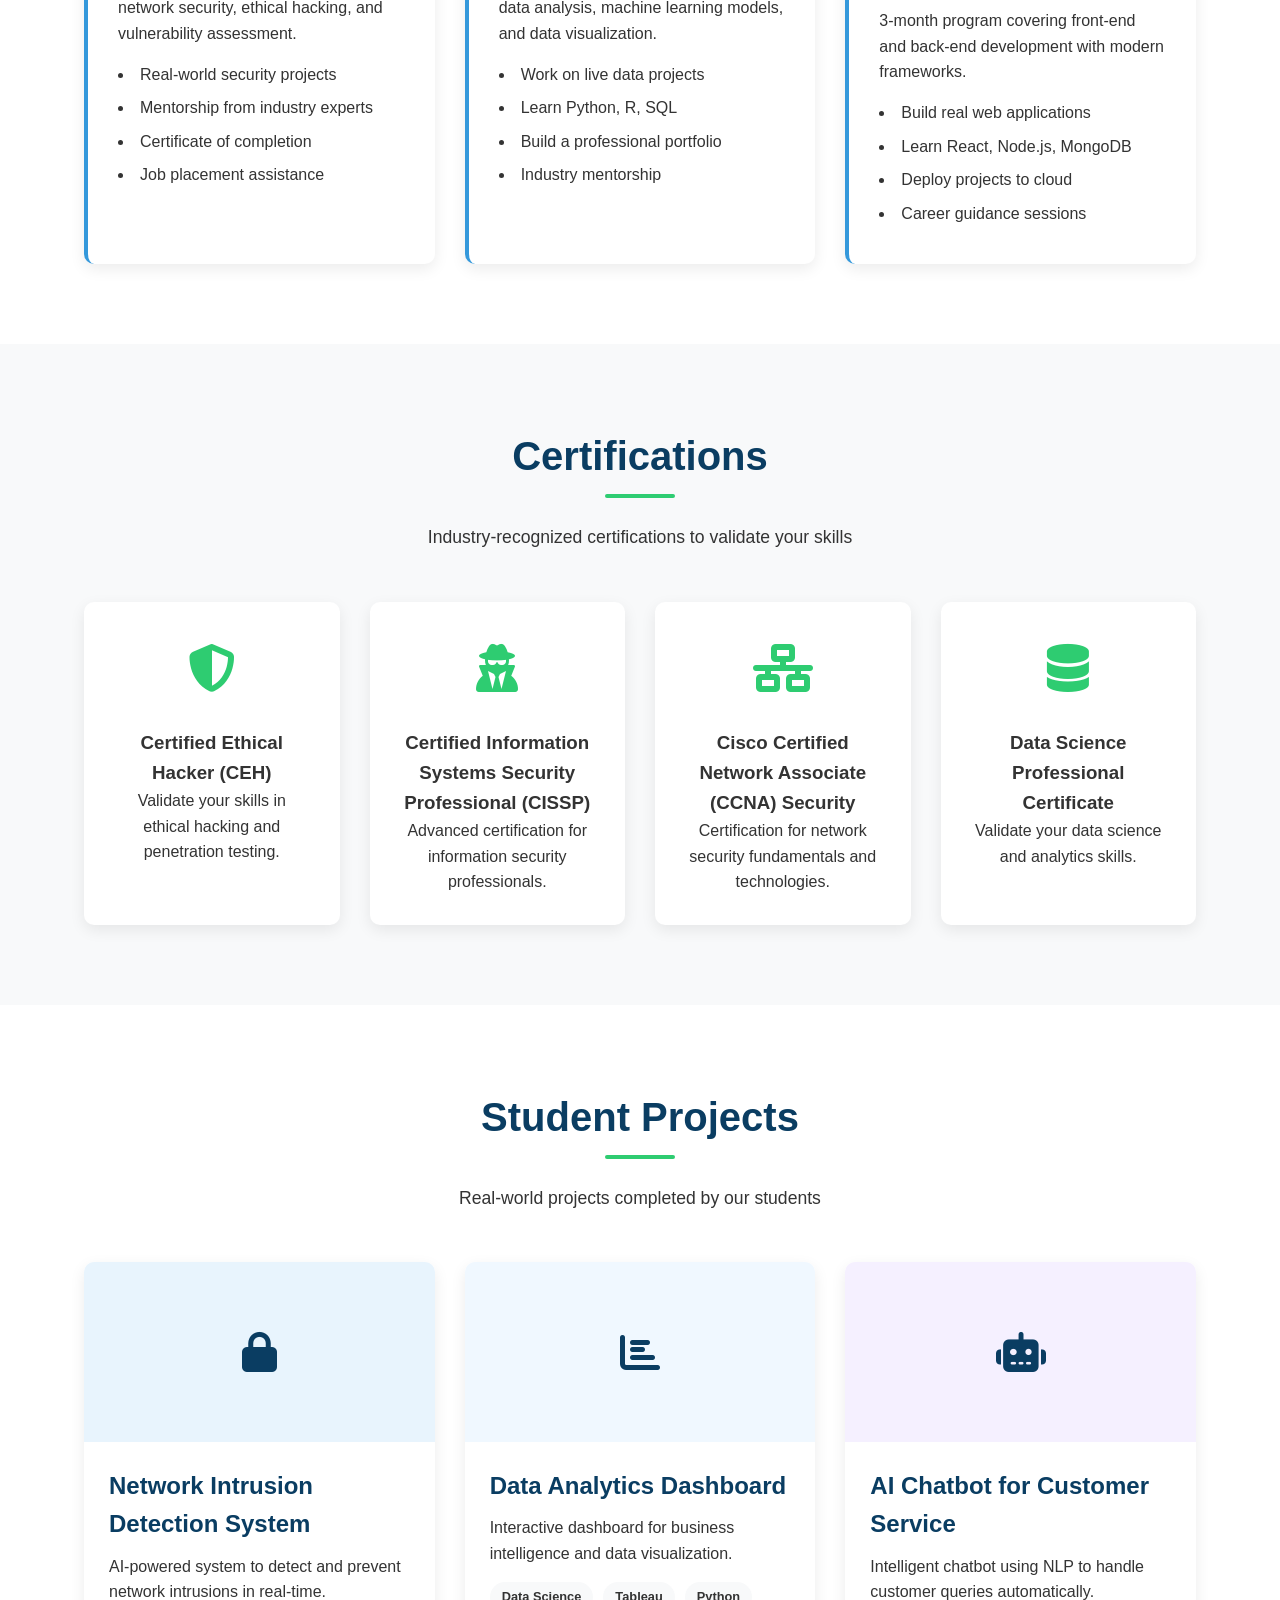
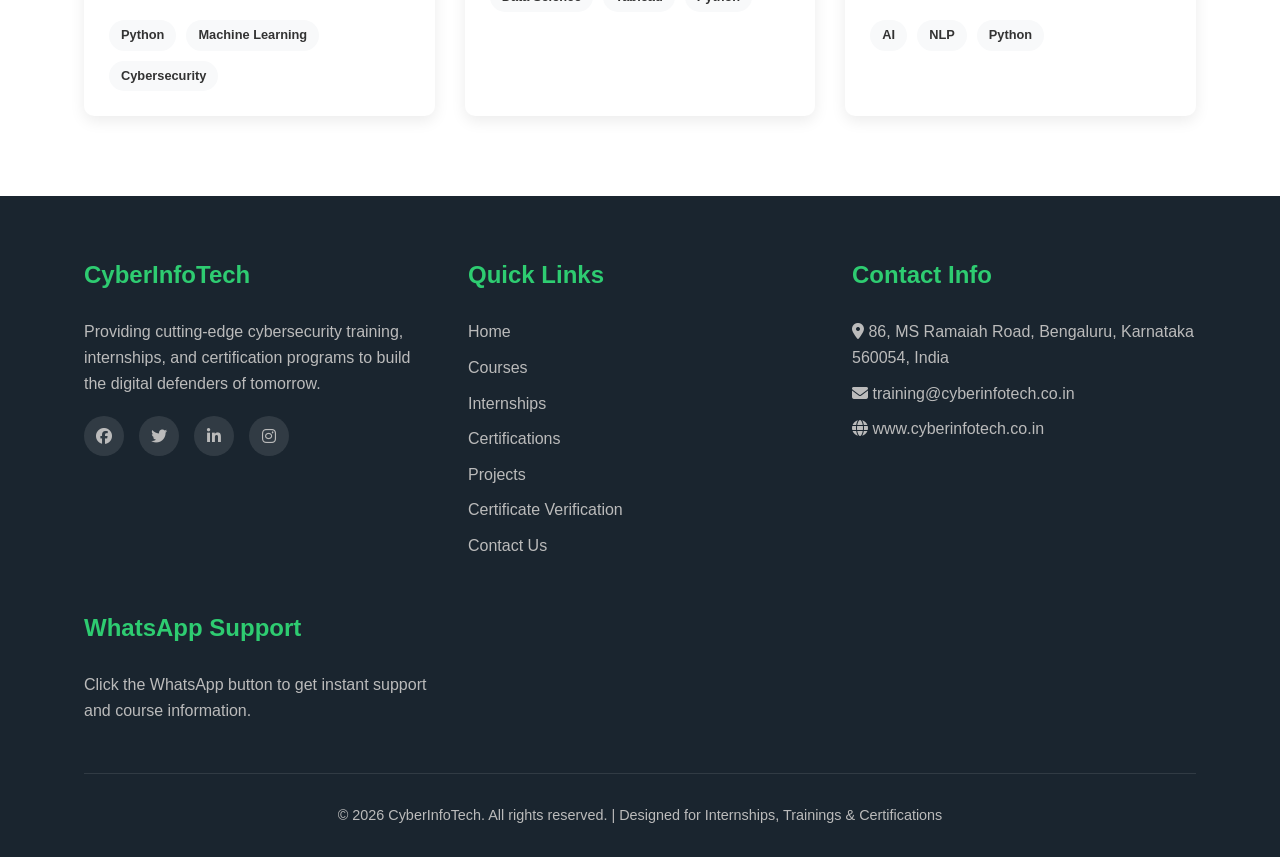
==== commit 3fe0aca3: "Update email id" ====
--- a/index.html
+++ b/index.html
@@ -436,8 +436,8 @@
               <i class="fas fa-envelope"></i>
               <a
                 style="display: inline"
-                href="mailto:prithvi.cyberinfotech@zohomail.in"
-                >prithvi.cyberinfotech@zohomail.in</a
+                href="mailto:training@cyberinfotech.co.in"
+                >training@cyberinfotech.co.in</a
               >
             </p>
             <p><i class="fas fa-globe"></i> www.cyberinfotech.co.in</p>
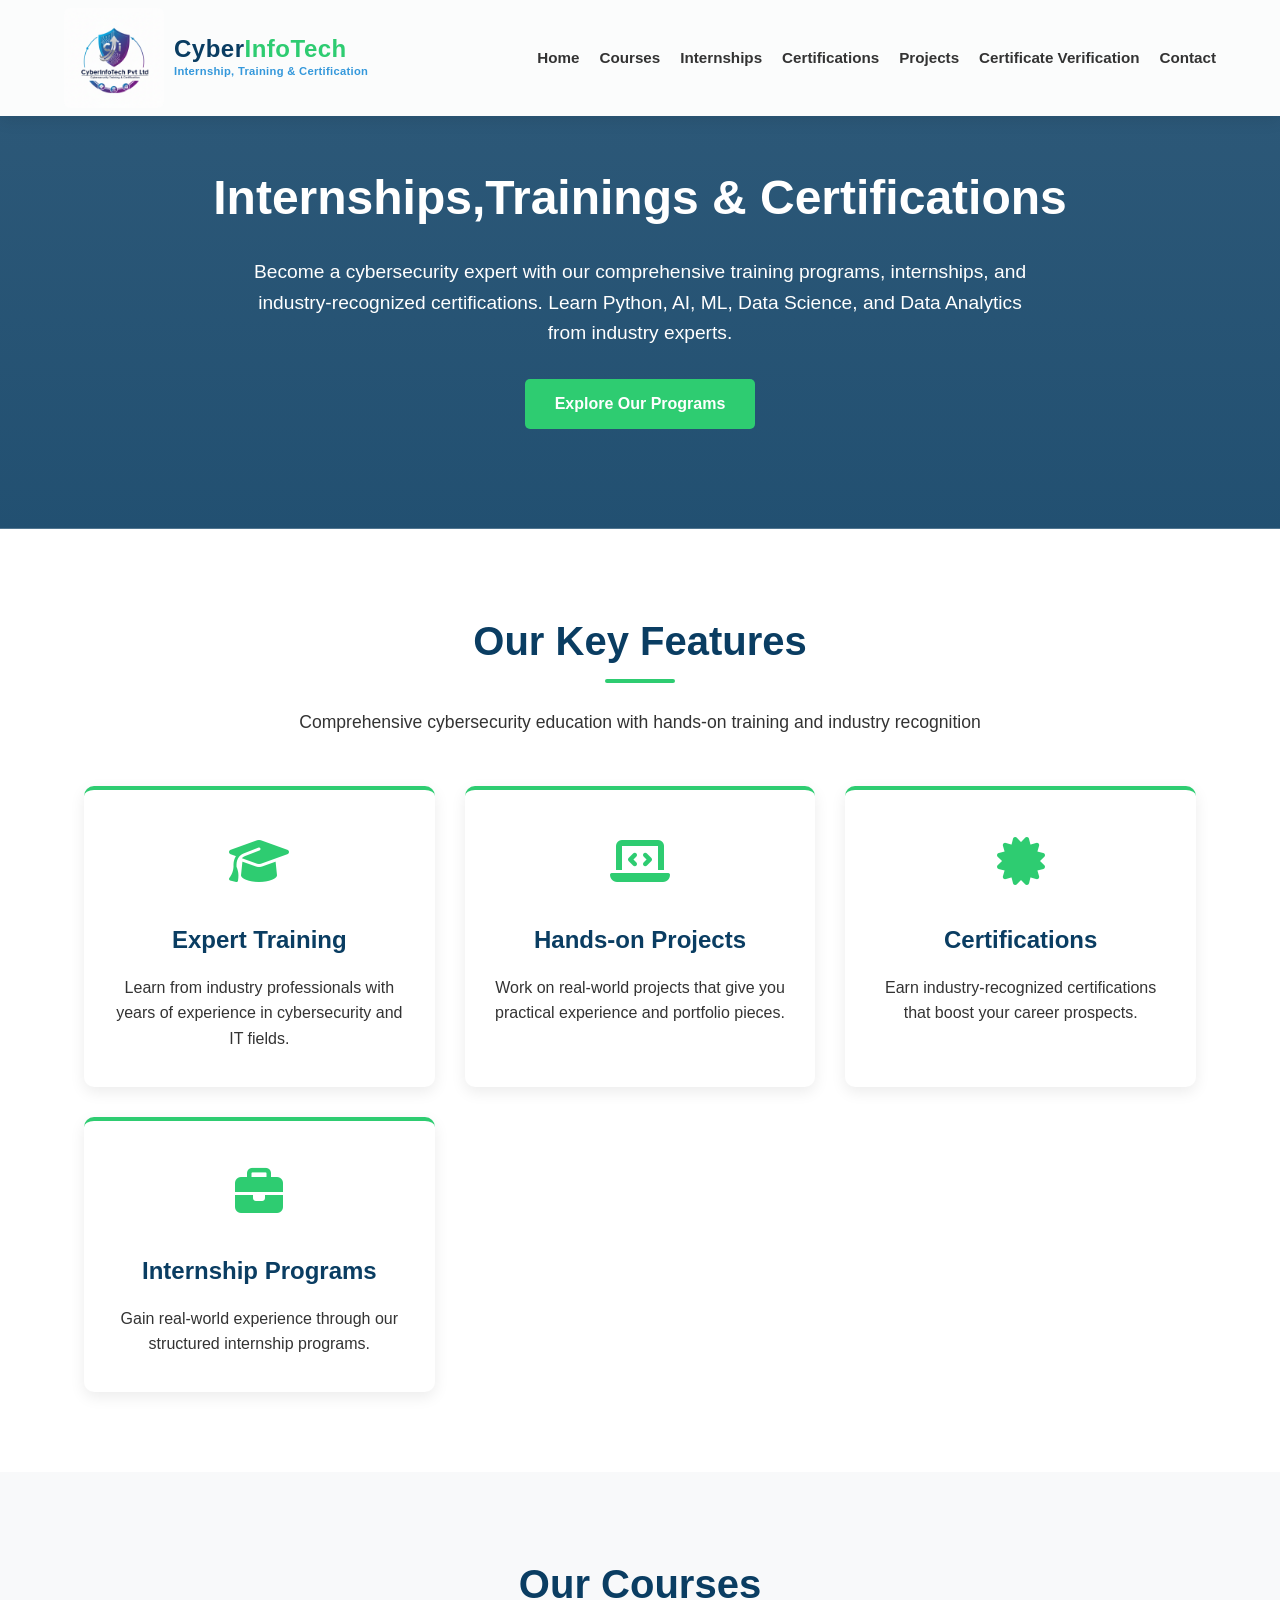
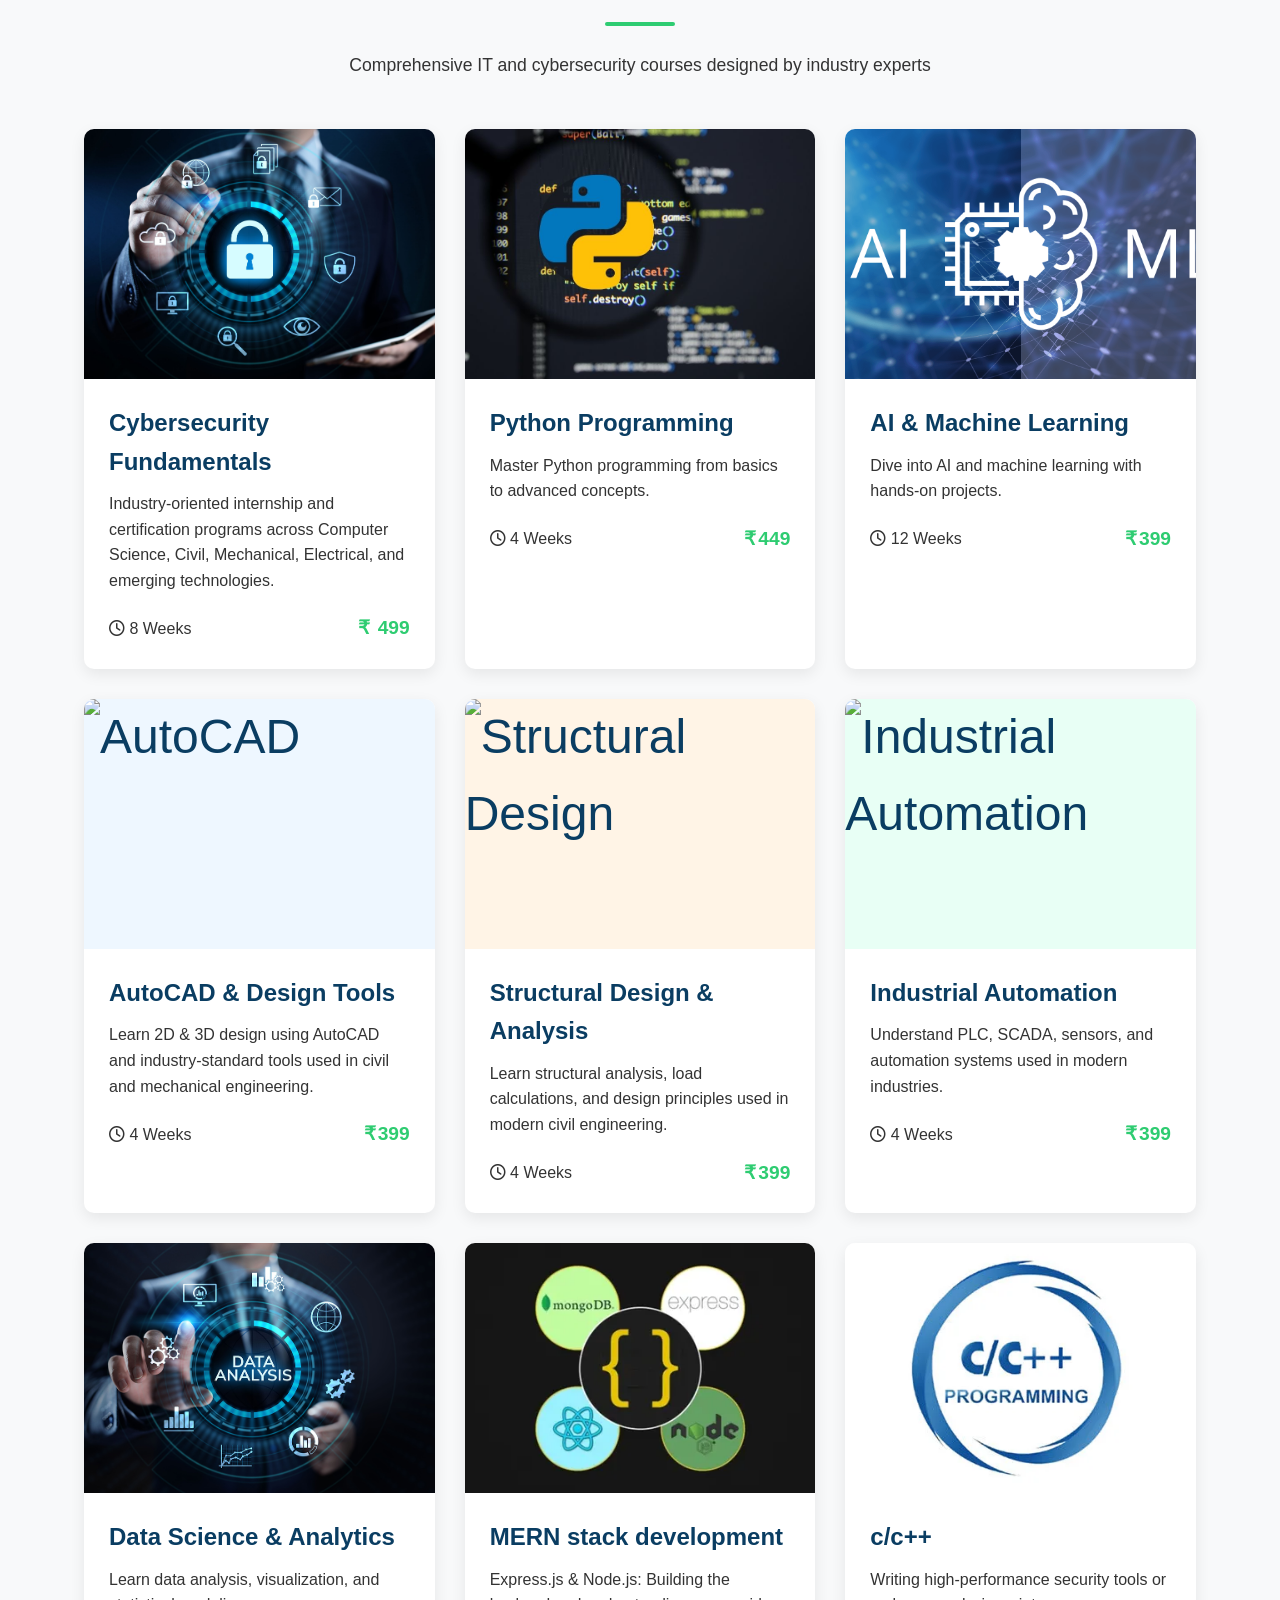
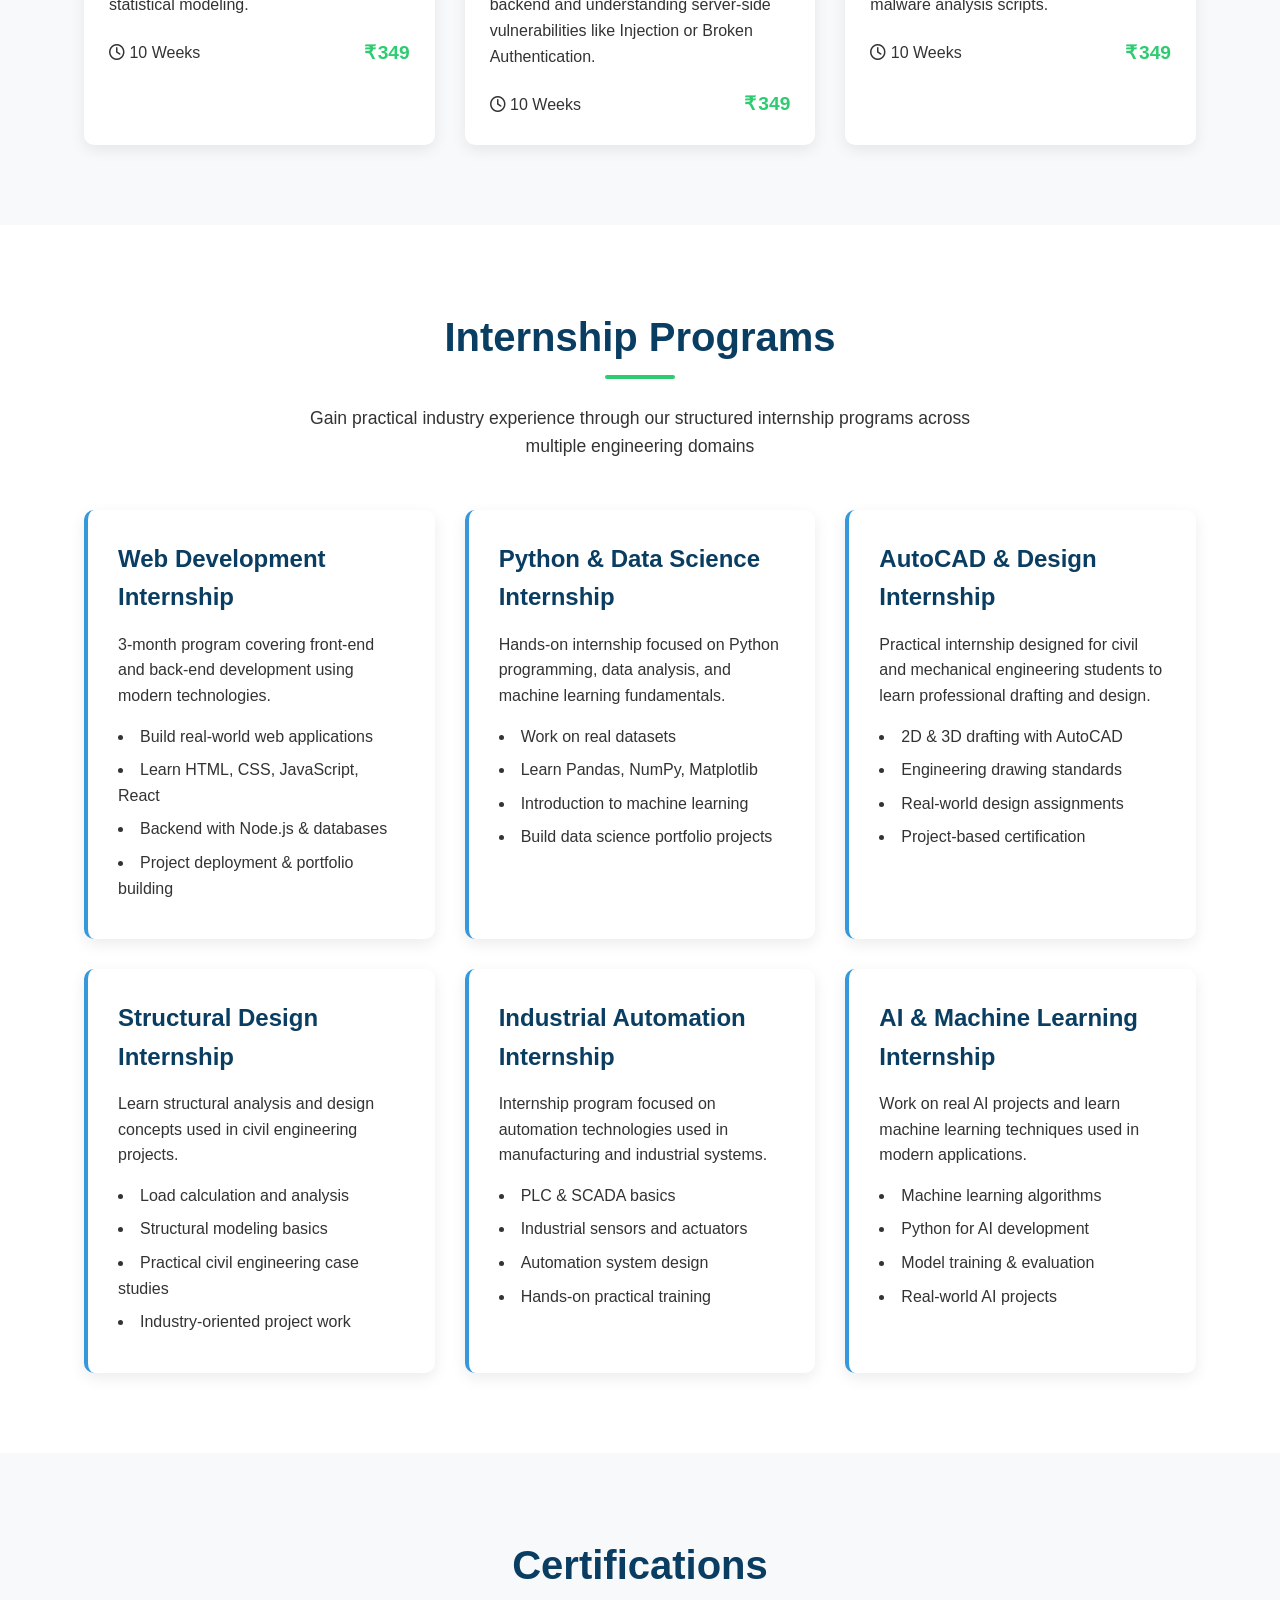
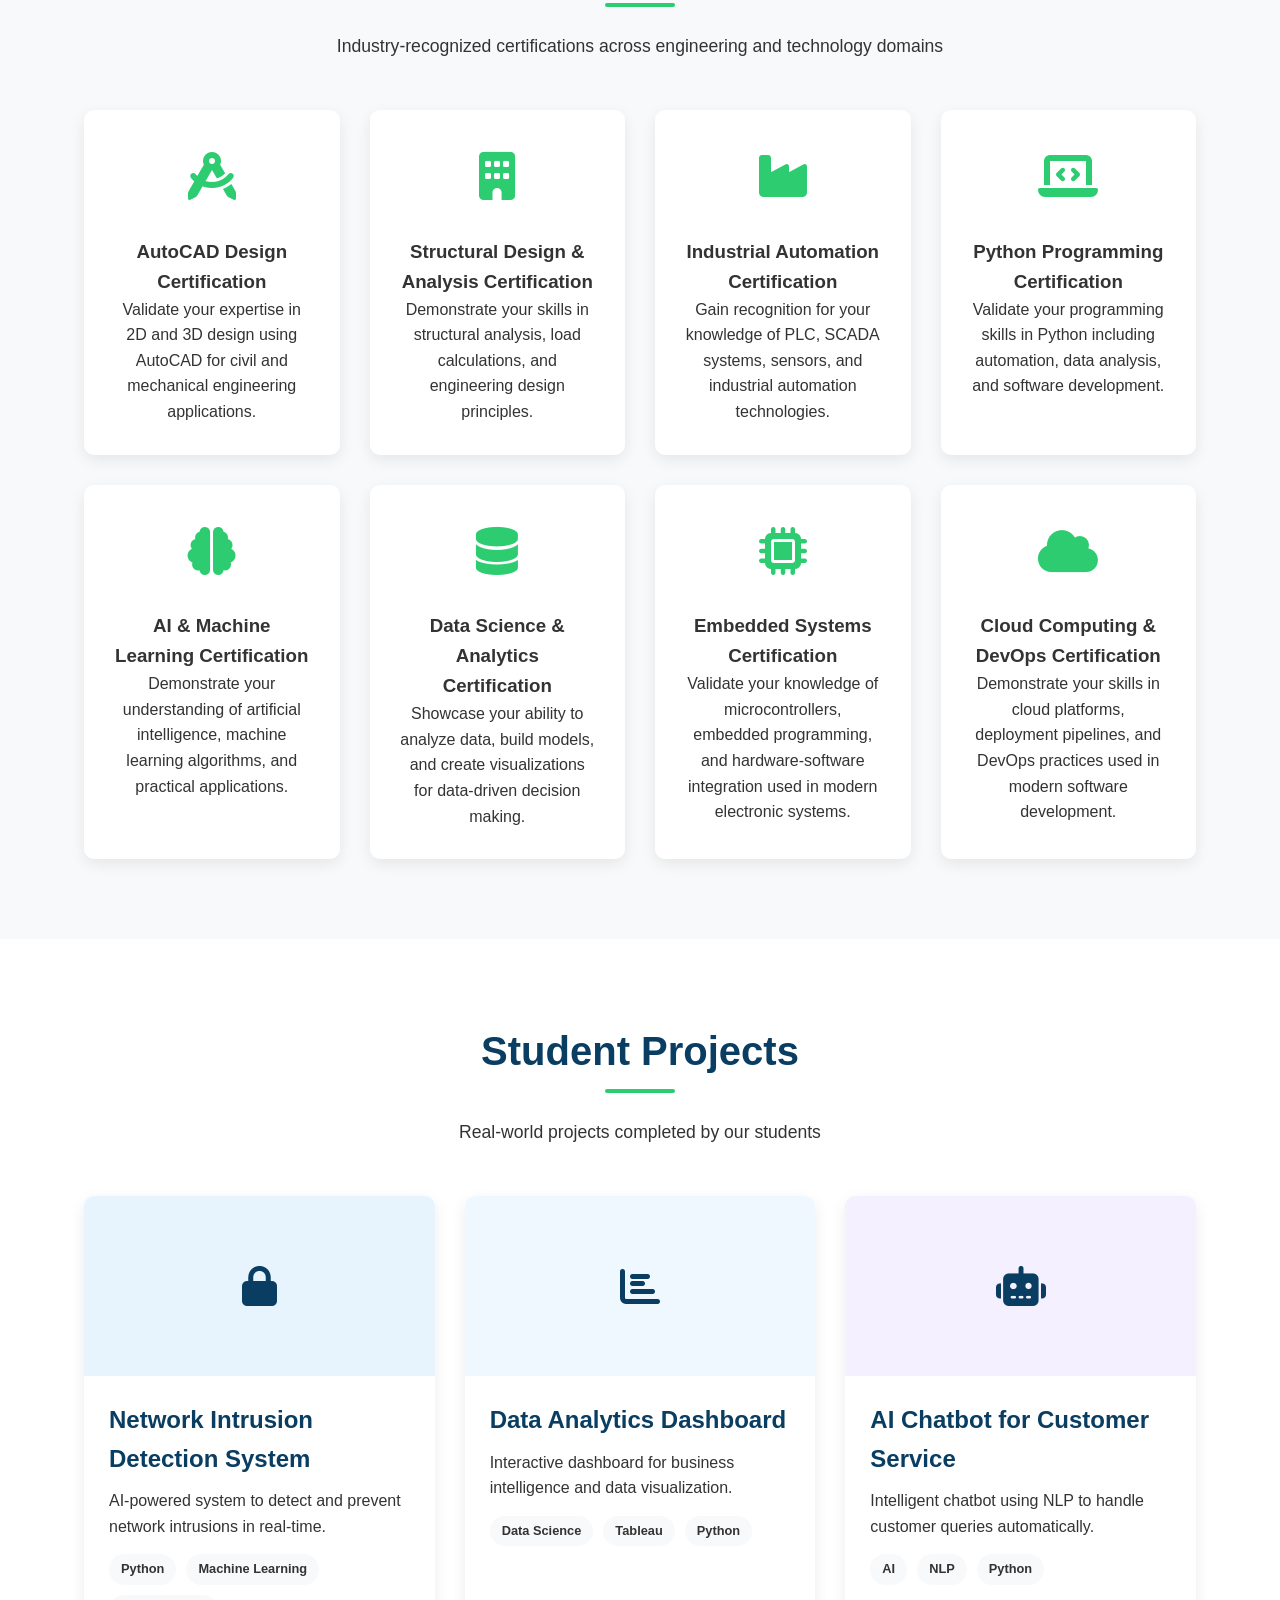
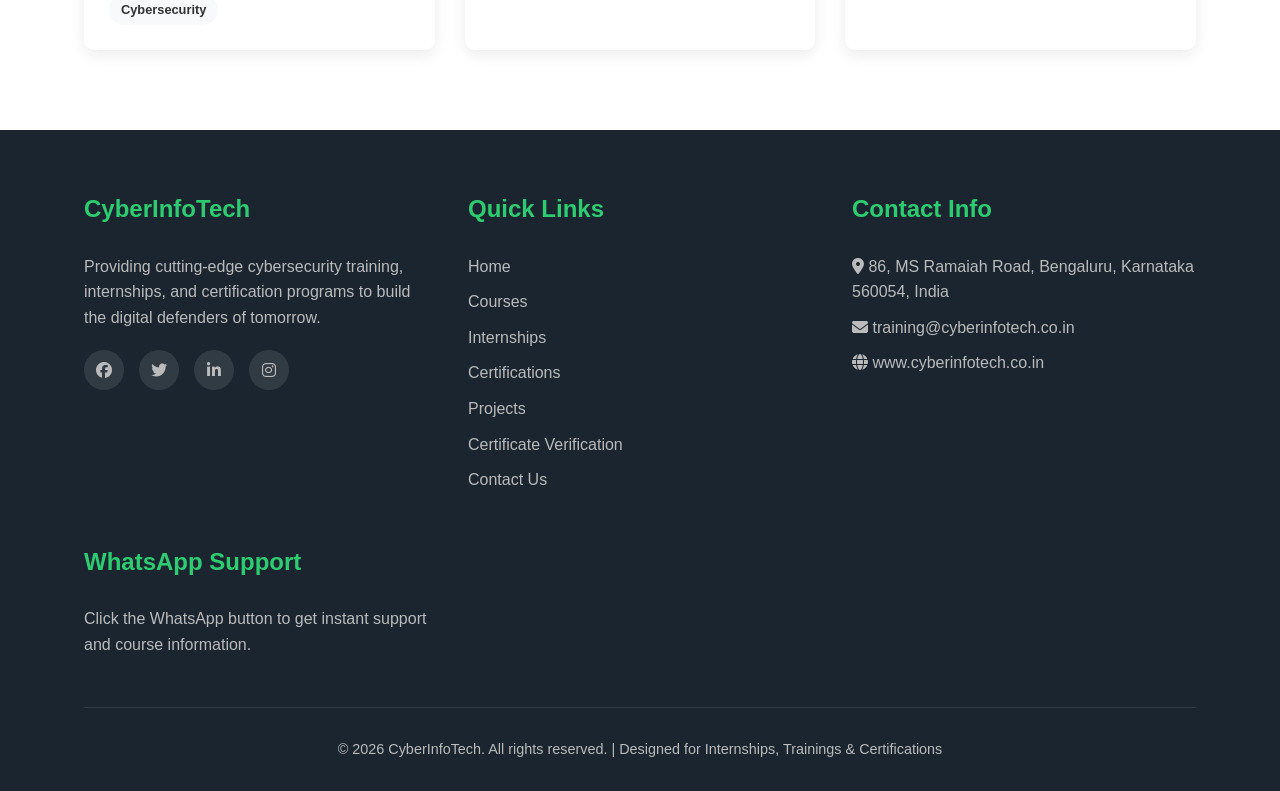
==== commit a8ff1df5: "added few courses" ====
--- a/index.html
+++ b/index.html
@@ -152,8 +152,7 @@
             <div class="course-content">
               <h3>Cybersecurity Fundamentals</h3>
               <p>
-                Learn the basics of cybersecurity, threat analysis, and defense
-                strategies.
+                  Industry-oriented internship and certification programs across Computer Science, Civil, Mechanical, Electrical, and emerging technologies.
               </p>
               <div class="course-meta">
                 <span><i class="far fa-clock"></i> 8 Weeks</span
@@ -169,7 +168,7 @@
               <h3>Python Programming</h3>
               <p>Master Python programming from basics to advanced concepts.</p>
               <div class="course-meta">
-                <span><i class="far fa-clock"></i> 10 Weeks</span
+                <span><i class="far fa-clock"></i> 4 Weeks</span
                 ><span class="price">449</span>
               </div>
             </div>
@@ -187,6 +186,58 @@
               </div>
             </div>
           </div>
+          <!-- AutoCad -->
+          <div class="course-card">
+            <div class="course-img" style="background-color: #eef7ff">
+              <img src="./static/autocad.jpg" alt="AutoCAD">
+            </div>
+            <div class="course-content">
+              <h3>AutoCAD & Design Tools</h3>
+              <p>
+                Learn 2D & 3D design using AutoCAD and industry-standard tools used in civil and mechanical engineering.
+              </p>
+              <div class="course-meta">
+                <span><i class="far fa-clock"></i> 4 Weeks</span>
+                <span class="price">399</span>
+              </div>
+            </div>
+          </div>
+
+          <!-- Structural Design & Analysis -->
+          <div class="course-card">
+            <div class="course-img" style="background-color: #fff4e6">
+              <img src="./static/structural.jpg" alt="Structural Design">
+            </div>
+            <div class="course-content">
+              <h3>Structural Design & Analysis</h3>
+              <p>
+                Learn structural analysis, load calculations, and design principles used in modern civil engineering.
+              </p>
+              <div class="course-meta">
+                <span><i class="far fa-clock"></i> 4 Weeks</span>
+                <span class="price">399</span>
+              </div>
+            </div>
+          </div>
+
+          <!-- Industrial Automation -->
+          <div class="course-card">
+            <div class="course-img" style="background-color: #e8fff5">
+              <img src="./static/automation.jpg" alt="Industrial Automation">
+            </div>
+            <div class="course-content">
+              <h3>Industrial Automation</h3>
+              <p>
+                Understand PLC, SCADA, sensors, and automation systems used in modern industries.
+              </p>
+              <div class="course-meta">
+                <span><i class="far fa-clock"></i> 4 Weeks</span>
+                <span class="price">399</span>
+              </div>
+            </div>
+          </div>
+
+          <!-- Data Science & Analytics -->
           <div class="course-card">
             <div class="course-img" style="background-color: #f5f0ff">
             <img src="./static/data_analytics.jpg" alt="data_analytics">
@@ -245,49 +296,91 @@
         <div class="section-title">
           <h2>Internship Programs</h2>
           <p>
-            Gain practical experience through our structured internship programs
+            Gain practical industry experience through our structured internship programs across multiple engineering domains
           </p>
         </div>
+      
         <div class="internship-container">
-          <div class="internship-card">
-            <h3>Cybersecurity Internship</h3>
-            <p>
-              6-month intensive internship covering network security, ethical
-              hacking, and vulnerability assessment.
-            </p>
-            <ul>
-              <li>Real-world security projects</li>
-              <li>Mentorship from industry experts</li>
-              <li>Certificate of completion</li>
-              <li>Job placement assistance</li>
-            </ul>
-          </div>
-          <div class="internship-card">
-            <h3>Data Science Internship</h3>
-            <p>
-              4-month hands-on program focusing on data analysis, machine
-              learning models, and data visualization.
-            </p>
-            <ul>
-              <li>Work on live data projects</li>
-              <li>Learn Python, R, SQL</li>
-              <li>Build a professional portfolio</li>
-              <li>Industry mentorship</li>
-            </ul>
-          </div>
+      
           <div class="internship-card">
             <h3>Web Development Internship</h3>
             <p>
-              3-month program covering front-end and back-end development with
-              modern frameworks.
+              3-month program covering front-end and back-end development using modern technologies.
             </p>
             <ul>
-              <li>Build real web applications</li>
-              <li>Learn React, Node.js, MongoDB</li>
-              <li>Deploy projects to cloud</li>
-              <li>Career guidance sessions</li>
+              <li>Build real-world web applications</li>
+              <li>Learn HTML, CSS, JavaScript, React</li>
+              <li>Backend with Node.js & databases</li>
+              <li>Project deployment & portfolio building</li>
             </ul>
           </div>
+      
+          <div class="internship-card">
+            <h3>Python & Data Science Internship</h3>
+            <p>
+              Hands-on internship focused on Python programming, data analysis, and machine learning fundamentals.
+            </p>
+            <ul>
+              <li>Work on real datasets</li>
+              <li>Learn Pandas, NumPy, Matplotlib</li>
+              <li>Introduction to machine learning</li>
+              <li>Build data science portfolio projects</li>
+            </ul>
+          </div>
+      
+          <div class="internship-card">
+            <h3>AutoCAD & Design Internship</h3>
+            <p>
+              Practical internship designed for civil and mechanical engineering students to learn professional drafting and
+              design.
+            </p>
+            <ul>
+              <li>2D & 3D drafting with AutoCAD</li>
+              <li>Engineering drawing standards</li>
+              <li>Real-world design assignments</li>
+              <li>Project-based certification</li>
+            </ul>
+          </div>
+      
+          <div class="internship-card">
+            <h3>Structural Design Internship</h3>
+            <p>
+              Learn structural analysis and design concepts used in civil engineering projects.
+            </p>
+            <ul>
+              <li>Load calculation and analysis</li>
+              <li>Structural modeling basics</li>
+              <li>Practical civil engineering case studies</li>
+              <li>Industry-oriented project work</li>
+            </ul>
+          </div>
+      
+          <div class="internship-card">
+            <h3>Industrial Automation Internship</h3>
+            <p>
+              Internship program focused on automation technologies used in manufacturing and industrial systems.
+            </p>
+            <ul>
+              <li>PLC & SCADA basics</li>
+              <li>Industrial sensors and actuators</li>
+              <li>Automation system design</li>
+              <li>Hands-on practical training</li>
+            </ul>
+          </div>
+      
+          <div class="internship-card">
+            <h3>AI & Machine Learning Internship</h3>
+            <p>
+              Work on real AI projects and learn machine learning techniques used in modern applications.
+            </p>
+            <ul>
+              <li>Machine learning algorithms</li>
+              <li>Python for AI development</li>
+              <li>Model training & evaluation</li>
+              <li>Real-world AI projects</li>
+            </ul>
+          </div>
+      
         </div>
       </div>
     </section>
@@ -301,35 +394,78 @@
       <div class="container">
         <div class="section-title">
           <h2>Certifications</h2>
-          <p>Industry-recognized certifications to validate your skills</p>
-        </div>
+          <p>Industry-recognized certifications across engineering and technology domains</p>
+        </div>
+        
         <div class="certification-container">
-          <div class="certification-card">
-            <div class="cert-icon"><i class="fas fa-shield-alt"></i></div>
-            <h3>Certified Ethical Hacker (CEH)</h3>
-            <p>
-              Validate your skills in ethical hacking and penetration testing.
-            </p>
-          </div>
-          <div class="certification-card">
-            <div class="cert-icon"><i class="fas fa-user-secret"></i></div>
-            <h3>Certified Information Systems Security Professional (CISSP)</h3>
-            <p>
-              Advanced certification for information security professionals.
-            </p>
-          </div>
-          <div class="certification-card">
-            <div class="cert-icon"><i class="fas fa-network-wired"></i></div>
-            <h3>Cisco Certified Network Associate (CCNA) Security</h3>
-            <p>
-              Certification for network security fundamentals and technologies.
-            </p>
-          </div>
+        
+          <div class="certification-card">
+            <div class="cert-icon"><i class="fas fa-drafting-compass"></i></div>
+            <h3>AutoCAD Design Certification</h3>
+            <p>
+              Validate your expertise in 2D and 3D design using AutoCAD for civil and mechanical engineering applications.
+            </p>
+          </div>
+        
+          <div class="certification-card">
+            <div class="cert-icon"><i class="fas fa-building"></i></div>
+            <h3>Structural Design & Analysis Certification</h3>
+            <p>
+              Demonstrate your skills in structural analysis, load calculations, and engineering design principles.
+            </p>
+          </div>
+        
+          <div class="certification-card">
+            <div class="cert-icon"><i class="fas fa-industry"></i></div>
+            <h3>Industrial Automation Certification</h3>
+            <p>
+              Gain recognition for your knowledge of PLC, SCADA systems, sensors, and industrial automation technologies.
+            </p>
+          </div>
+        
+          <div class="certification-card">
+            <div class="cert-icon"><i class="fas fa-laptop-code"></i></div>
+            <h3>Python Programming Certification</h3>
+            <p>
+              Validate your programming skills in Python including automation, data analysis, and software development.
+            </p>
+          </div>
+        
+          <div class="certification-card">
+            <div class="cert-icon"><i class="fas fa-brain"></i></div>
+            <h3>AI & Machine Learning Certification</h3>
+            <p>
+              Demonstrate your understanding of artificial intelligence, machine learning algorithms, and practical
+              applications.
+            </p>
+          </div>
+        
           <div class="certification-card">
             <div class="cert-icon"><i class="fas fa-database"></i></div>
-            <h3>Data Science Professional Certificate</h3>
-            <p>Validate your data science and analytics skills.</p>
-          </div>
+            <h3>Data Science & Analytics Certification</h3>
+            <p>
+              Showcase your ability to analyze data, build models, and create visualizations for data-driven decision making.
+            </p>
+          </div>
+
+          <div class="certification-card">
+            <div class="cert-icon"><i class="fas fa-microchip"></i></div>
+            <h3>Embedded Systems Certification</h3>
+            <p>
+              Validate your knowledge of microcontrollers, embedded programming,
+              and hardware-software integration used in modern electronic systems.
+            </p>
+          </div>
+          
+          <div class="certification-card">
+            <div class="cert-icon"><i class="fas fa-cloud"></i></div>
+            <h3>Cloud Computing & DevOps Certification</h3>
+            <p>
+              Demonstrate your skills in cloud platforms, deployment pipelines,
+              and DevOps practices used in modern software development.
+            </p>
+          </div>
+        
         </div>
       </div>
     </section>
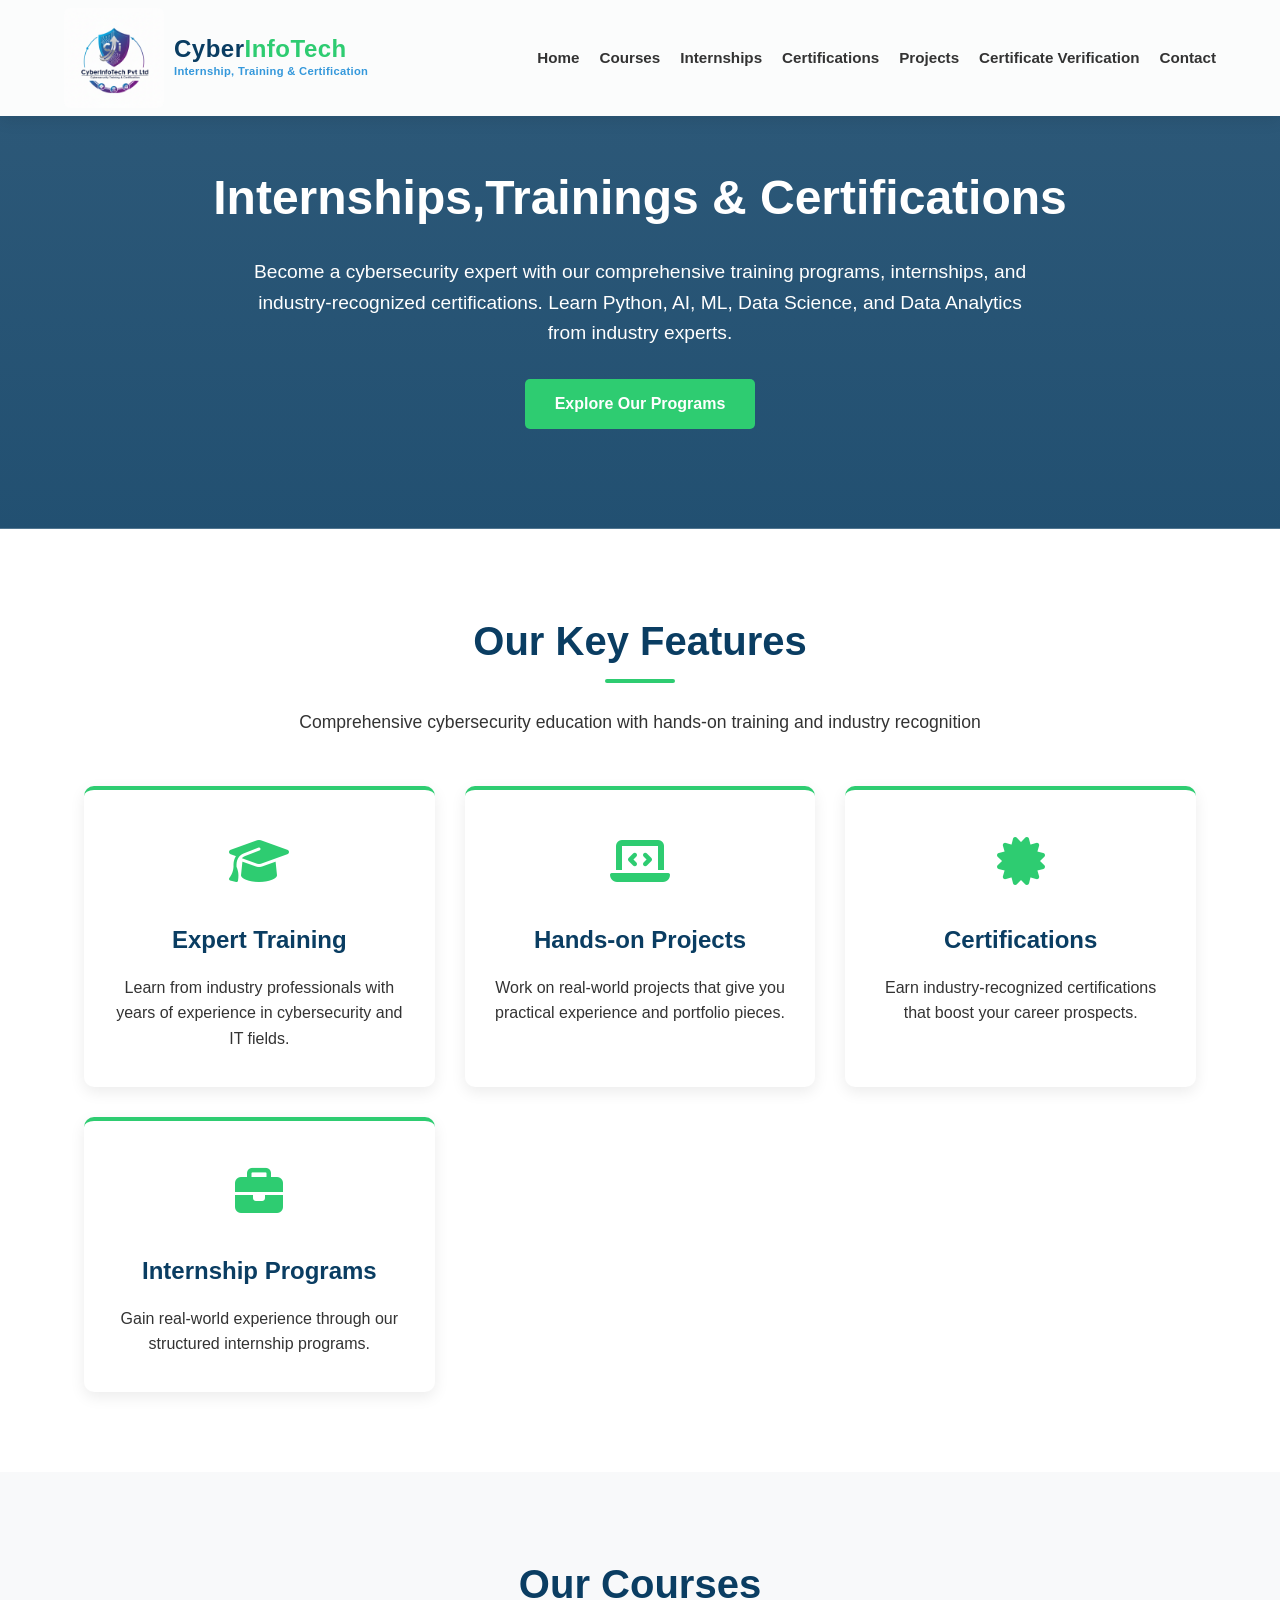
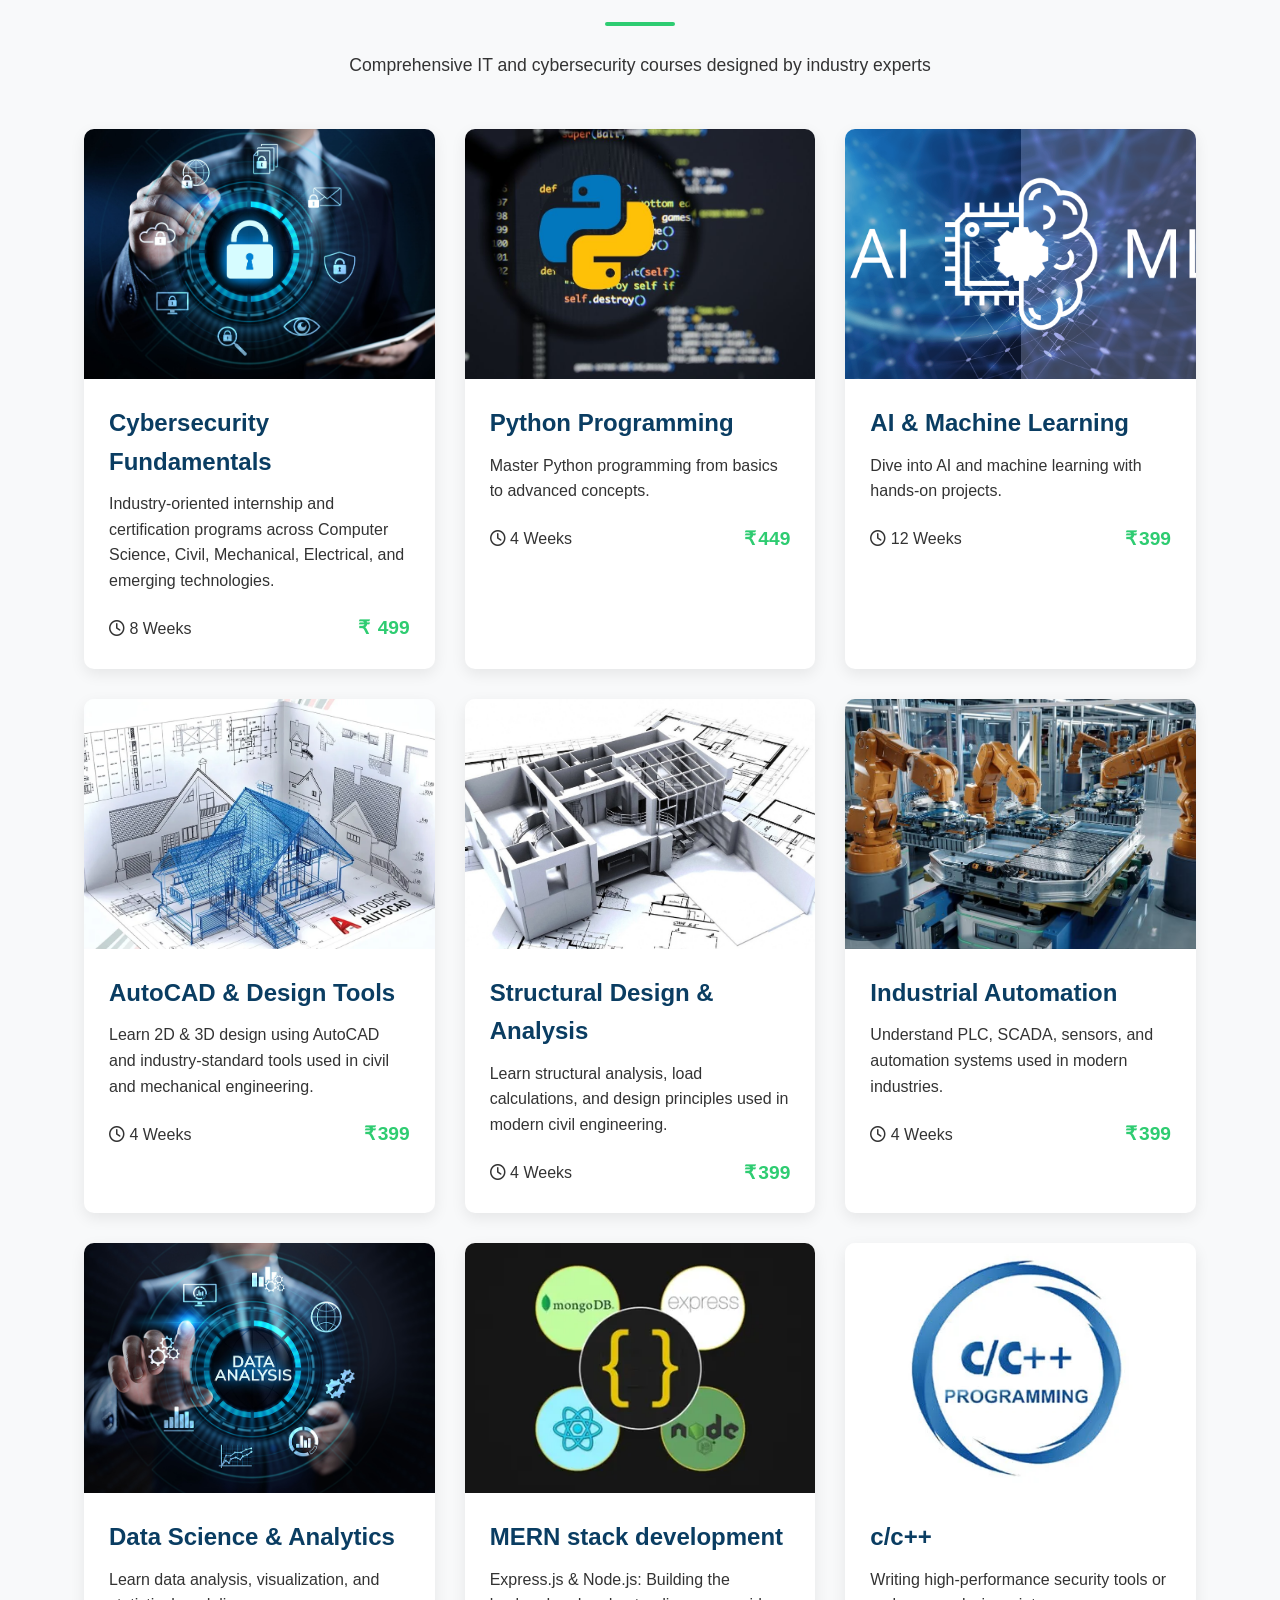
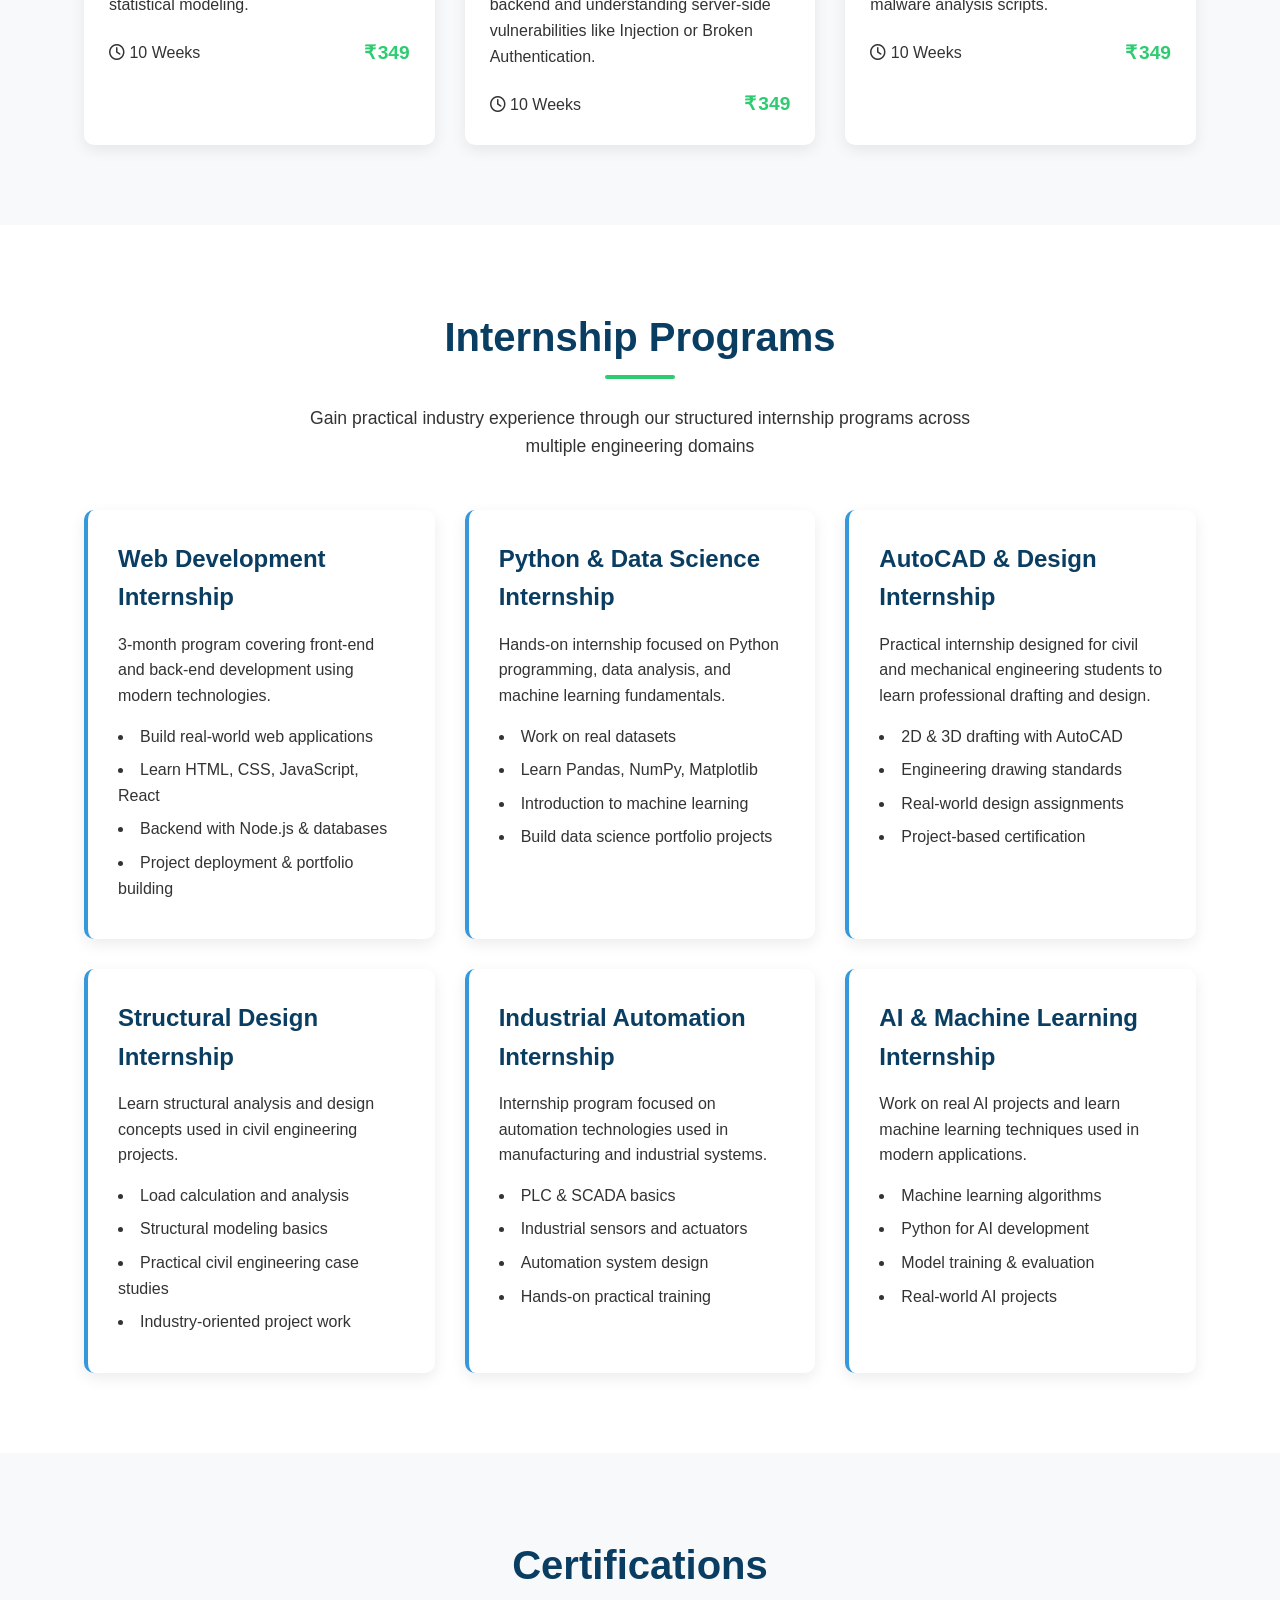
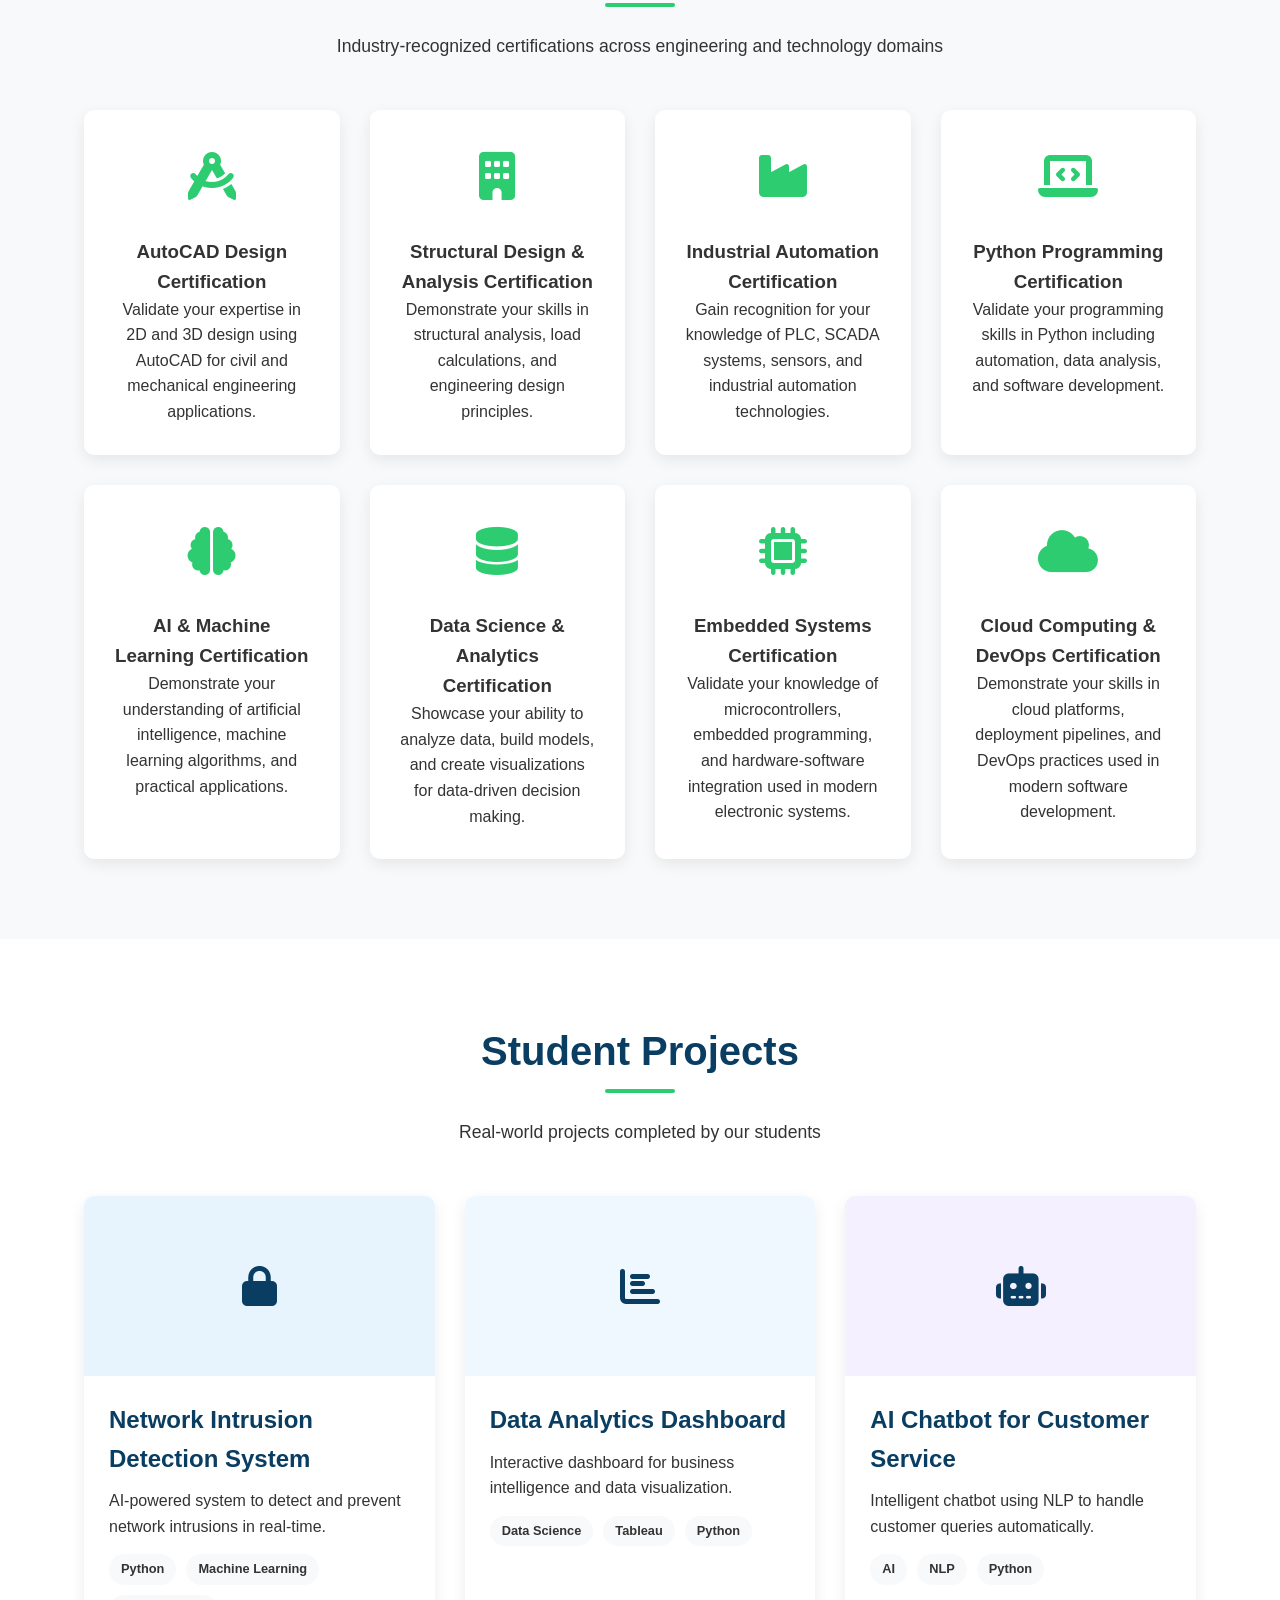
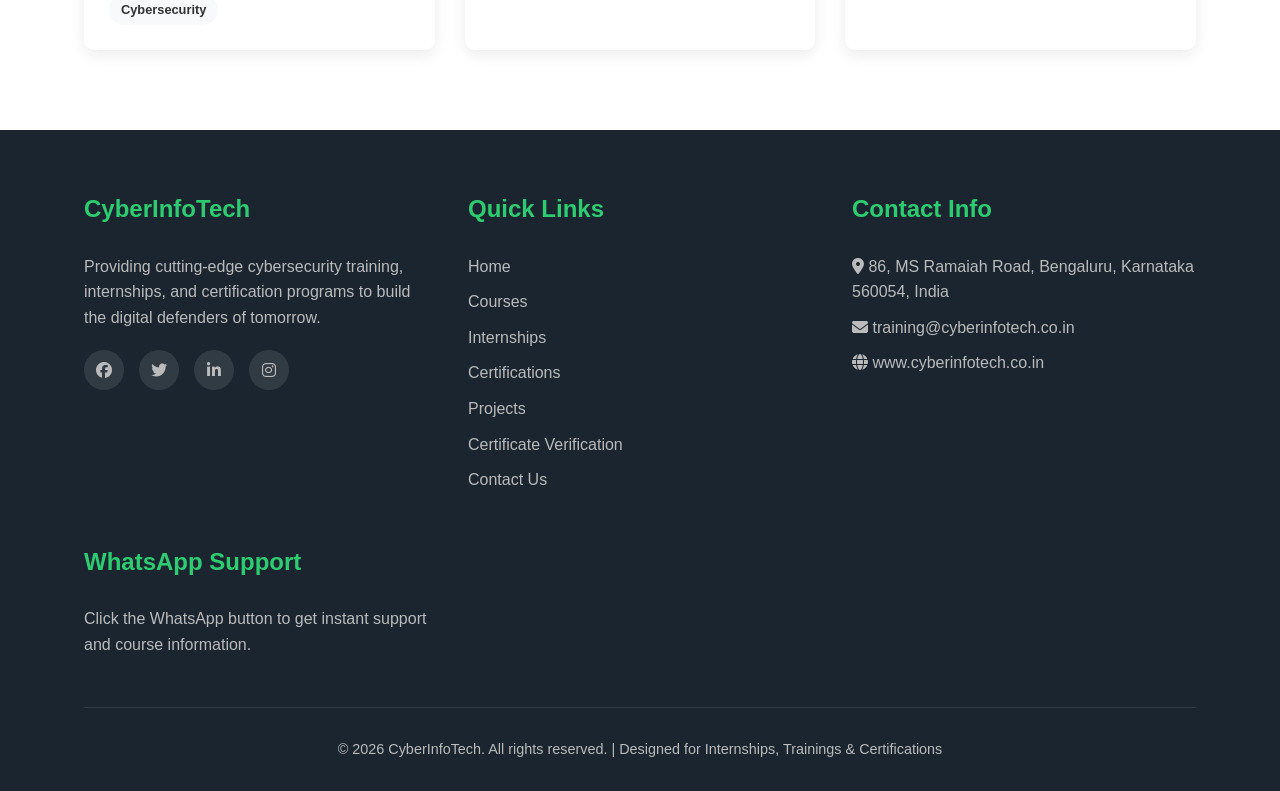
==== commit 43ce9f48: "added images" ====
--- a/index.html
+++ b/index.html
@@ -189,7 +189,7 @@
           <!-- AutoCad -->
           <div class="course-card">
             <div class="course-img" style="background-color: #eef7ff">
-              <img src="./static/autocad.jpg" alt="AutoCAD">
+              <img src="./static/autocad.png" alt="AutoCAD">
             </div>
             <div class="course-content">
               <h3>AutoCAD & Design Tools</h3>
@@ -206,7 +206,7 @@
           <!-- Structural Design & Analysis -->
           <div class="course-card">
             <div class="course-img" style="background-color: #fff4e6">
-              <img src="./static/structural.jpg" alt="Structural Design">
+              <img src="./static/structural.png" alt="Structural Design">
             </div>
             <div class="course-content">
               <h3>Structural Design & Analysis</h3>
@@ -223,7 +223,7 @@
           <!-- Industrial Automation -->
           <div class="course-card">
             <div class="course-img" style="background-color: #e8fff5">
-              <img src="./static/automation.jpg" alt="Industrial Automation">
+              <img src="./static/automation.png" alt="Industrial Automation">
             </div>
             <div class="course-content">
               <h3>Industrial Automation</h3>
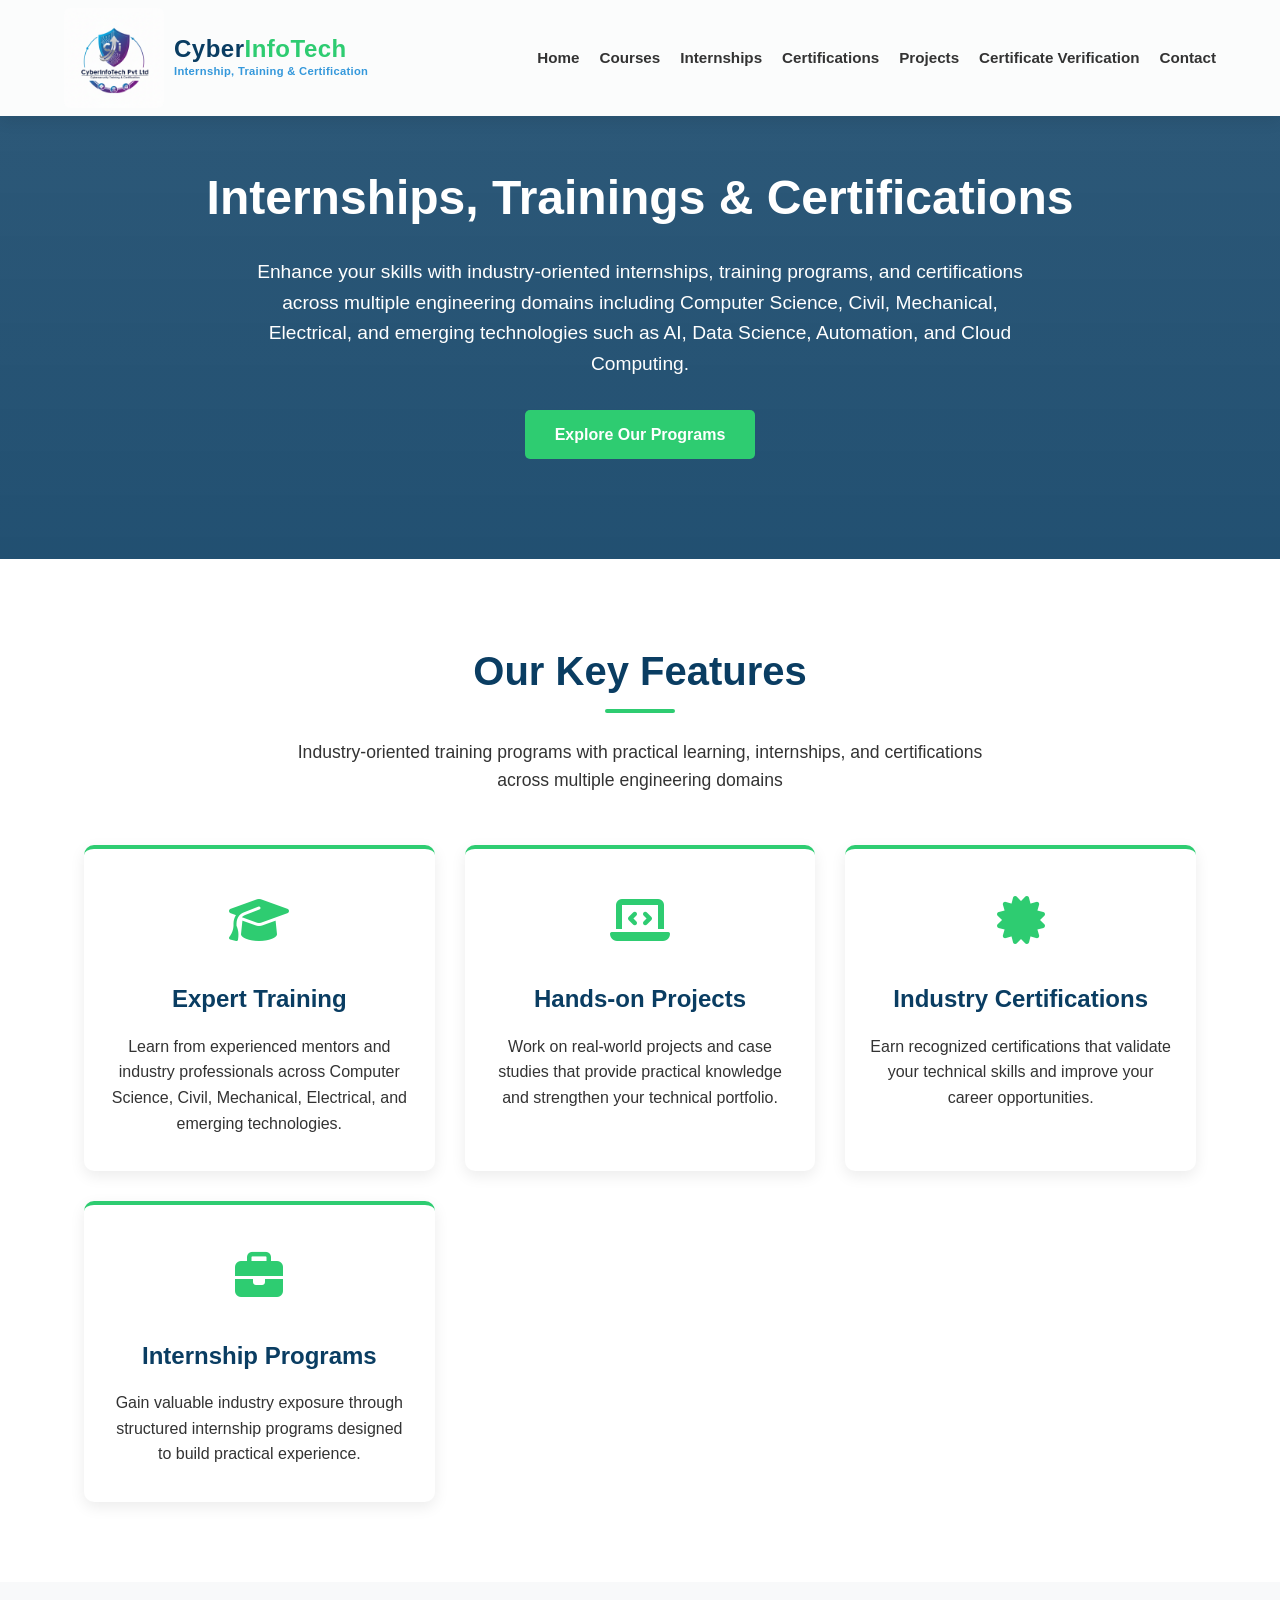
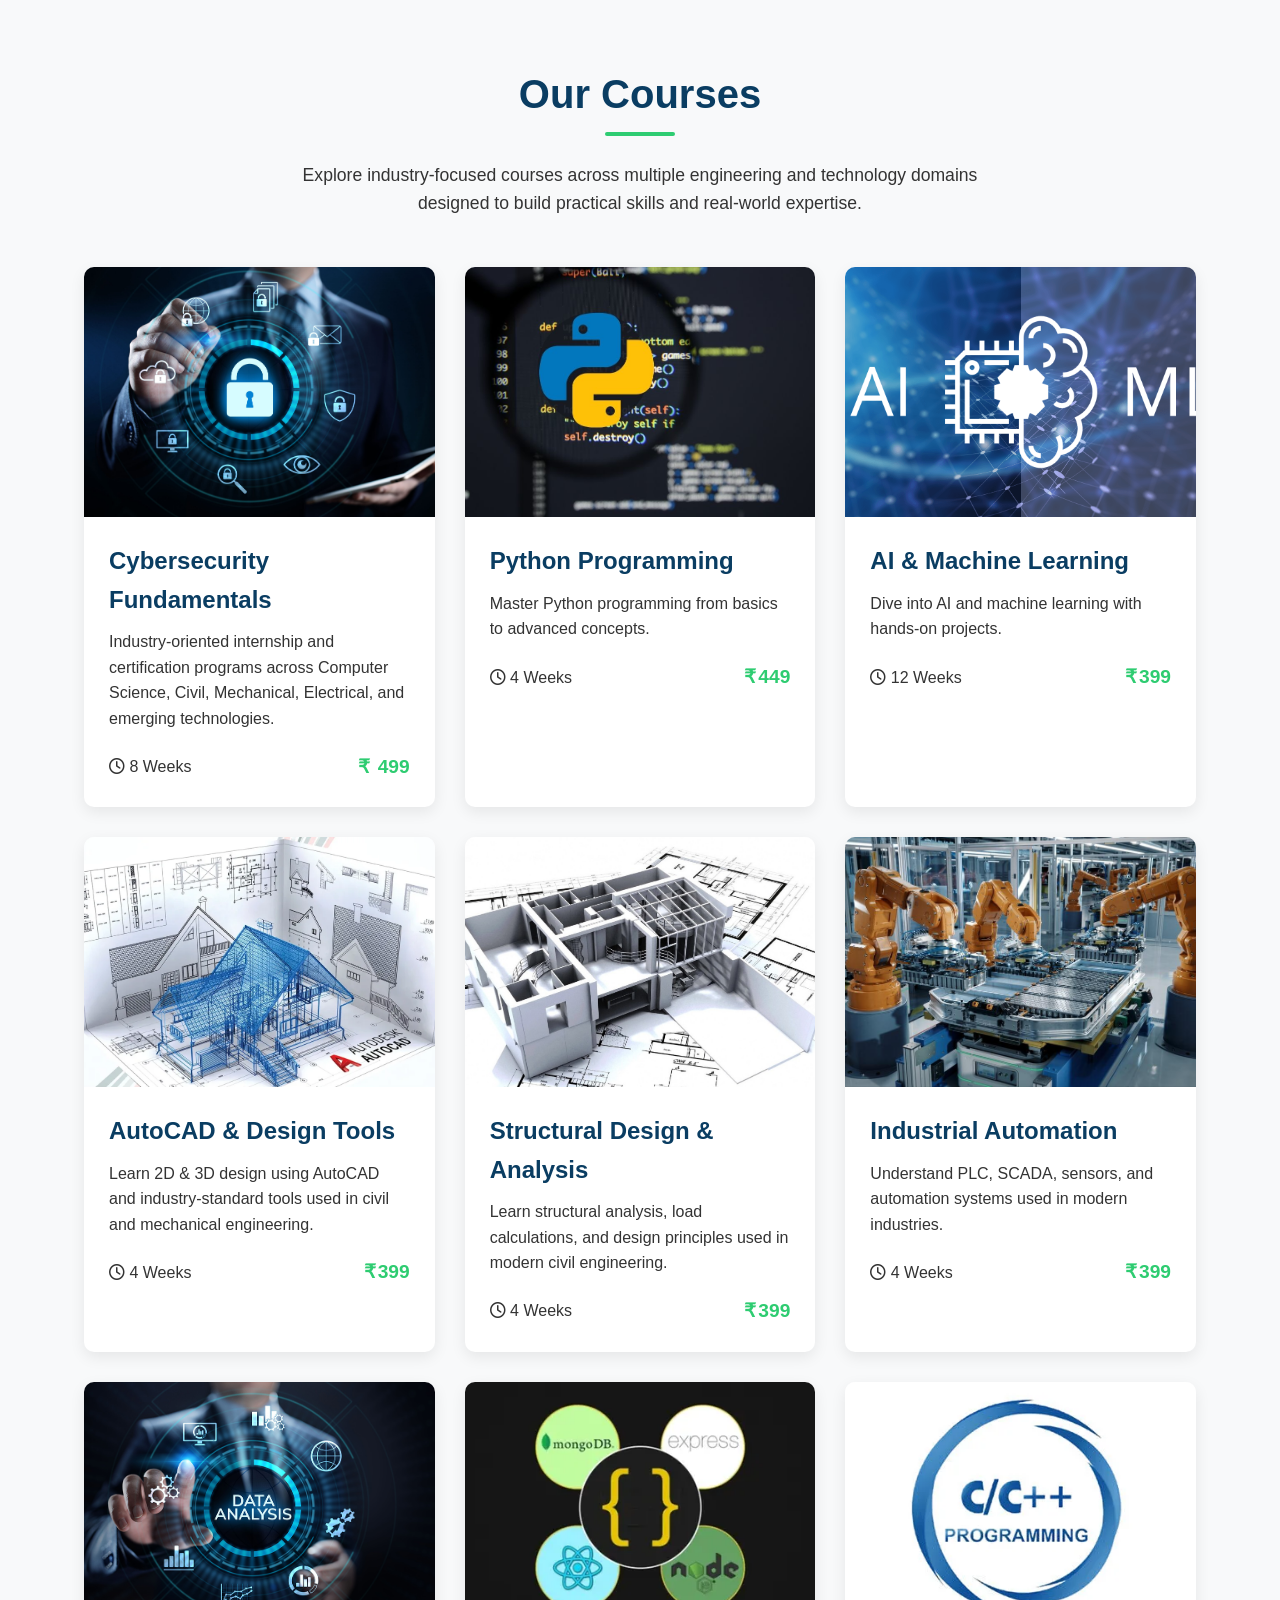
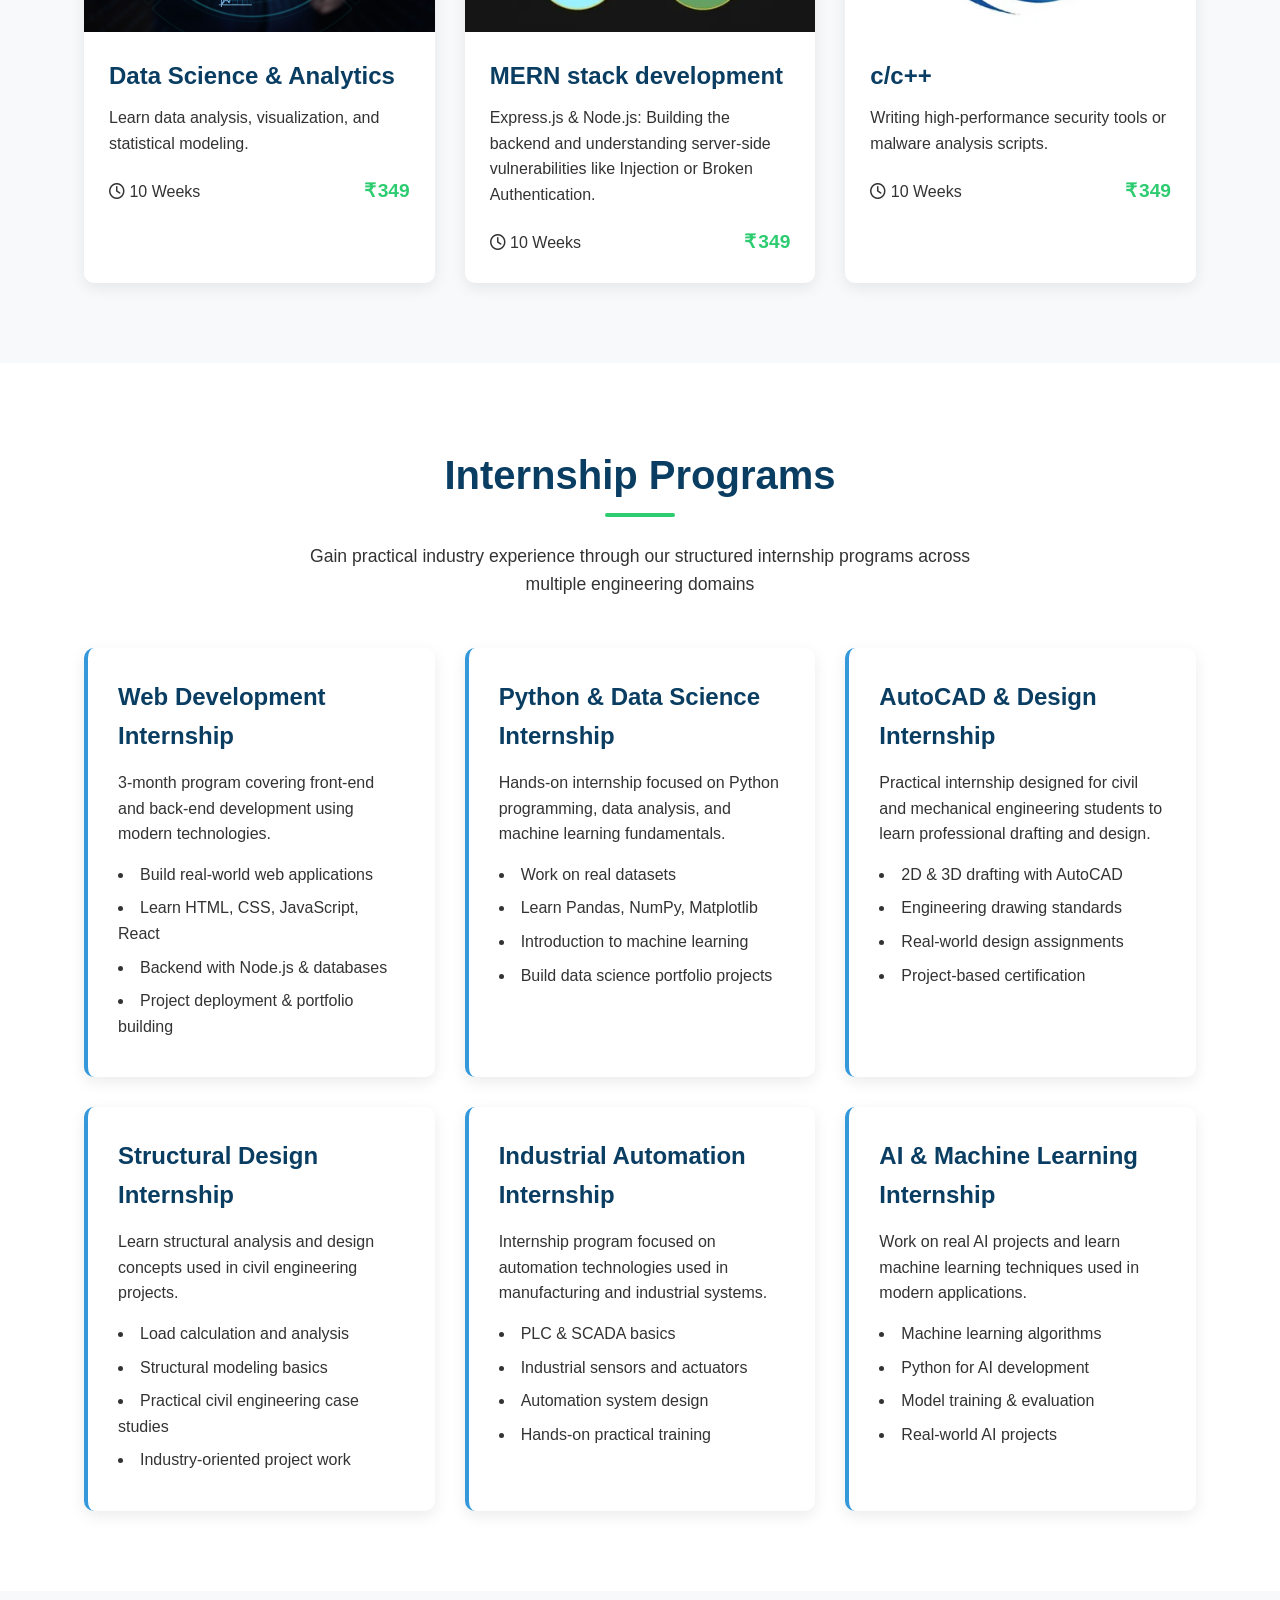
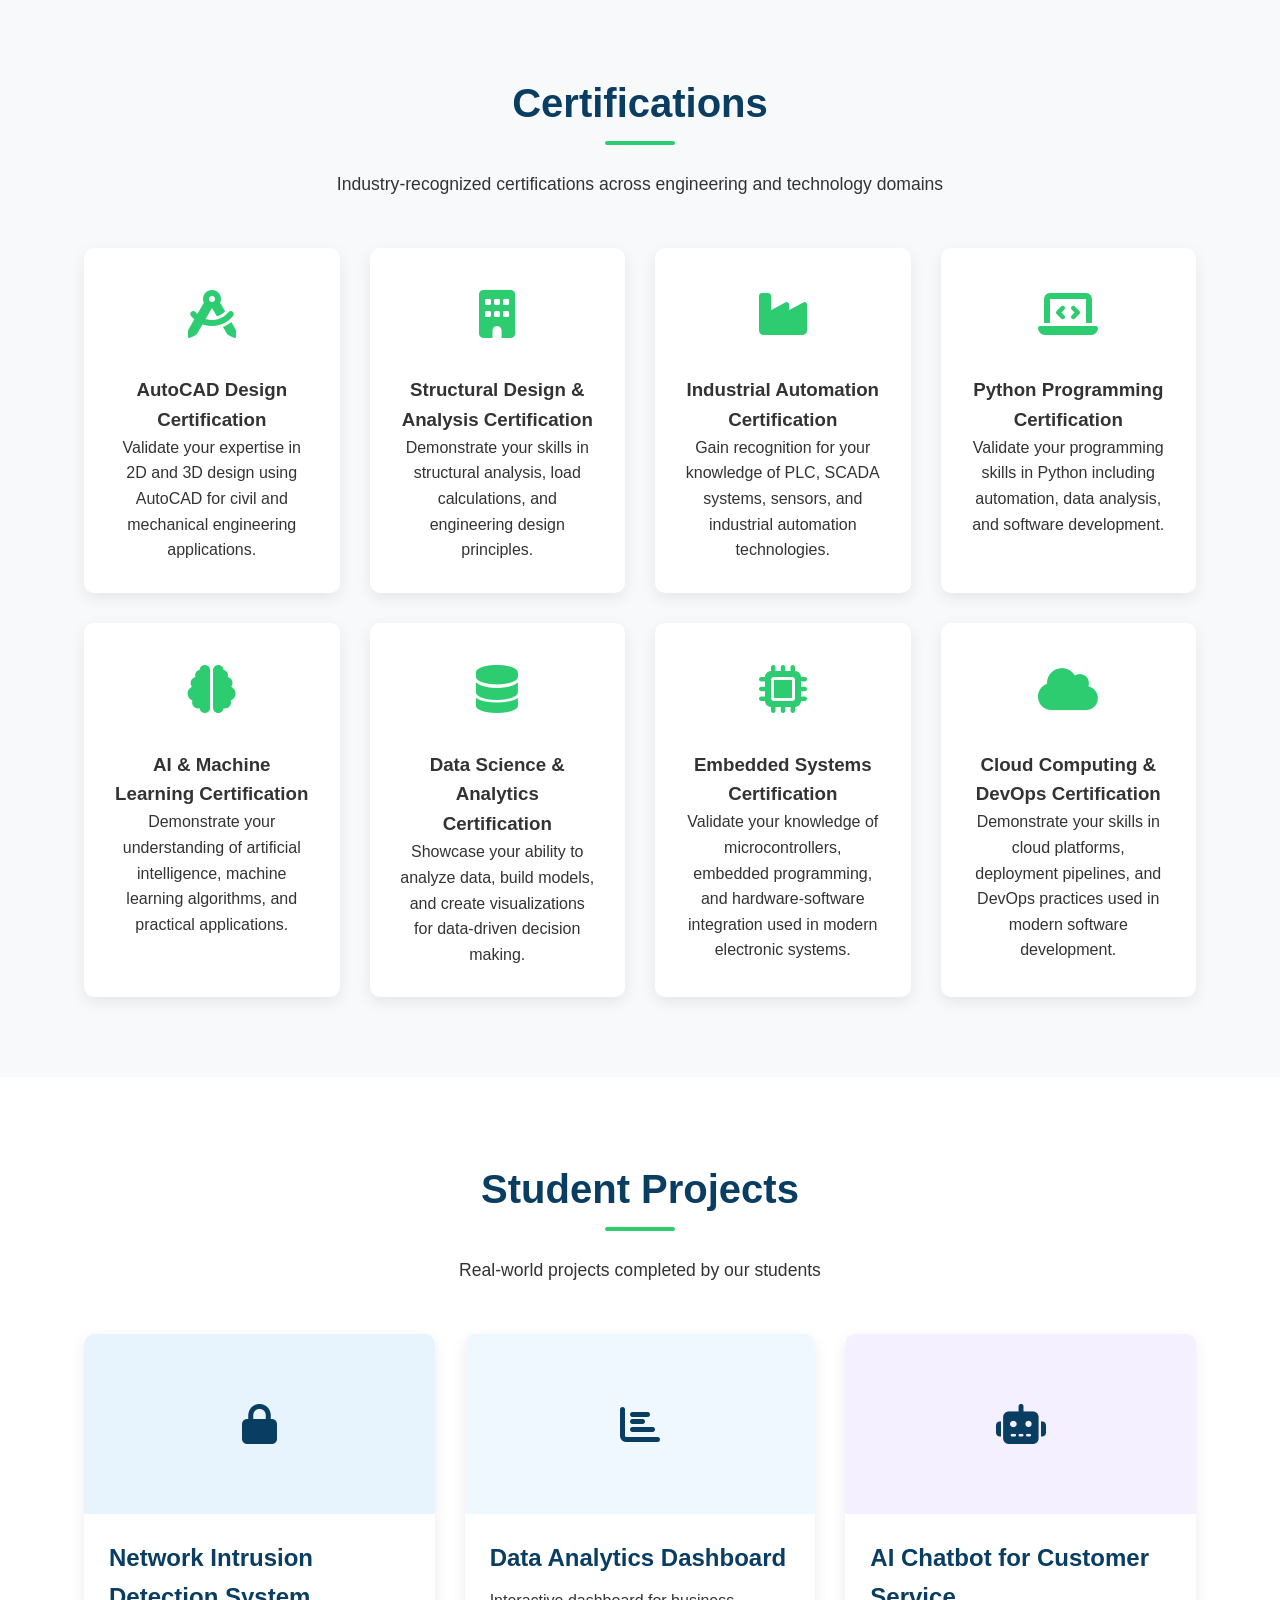
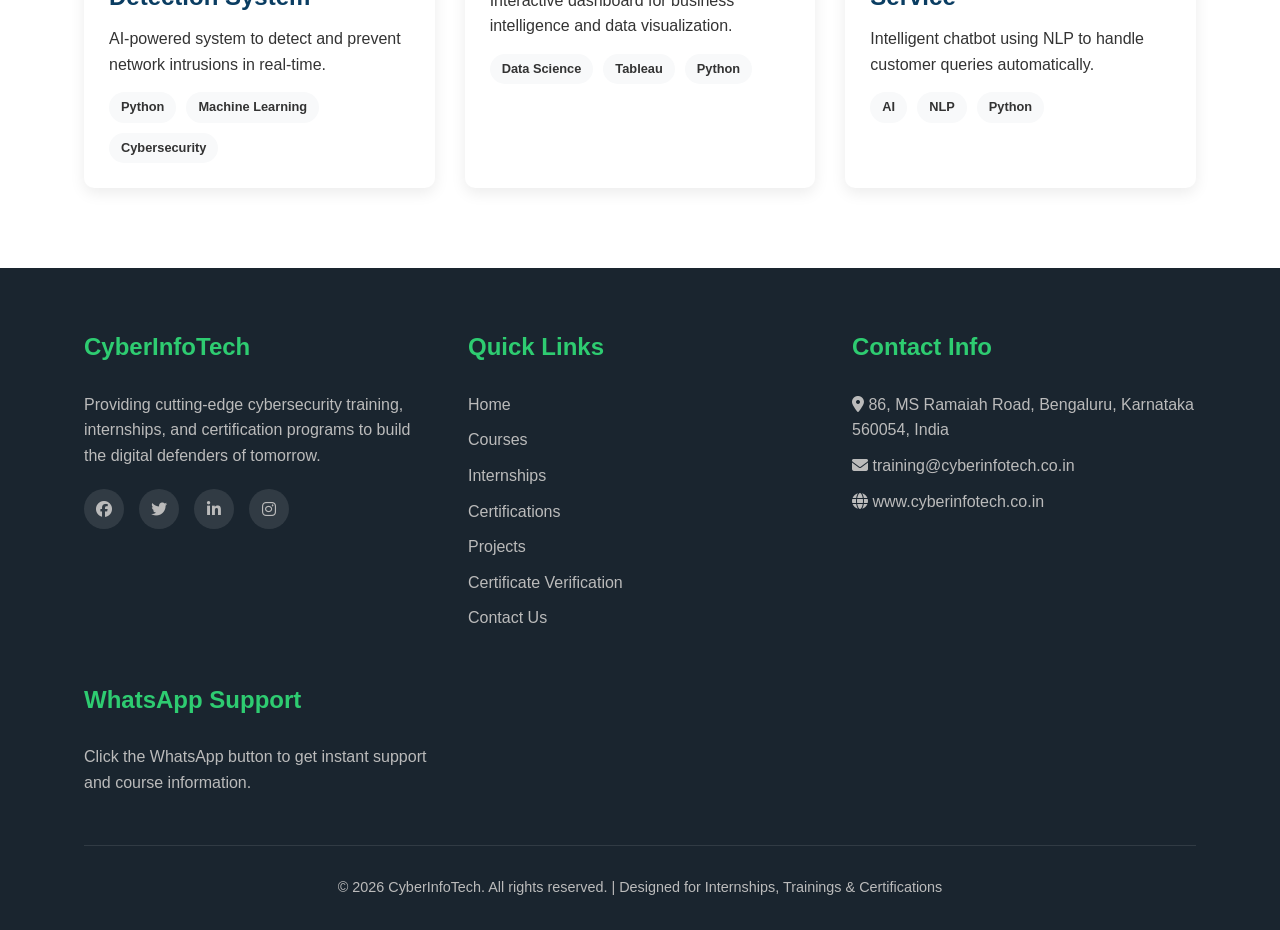
==== commit 821f121e: "updated index" ====
--- a/index.html
+++ b/index.html
@@ -70,12 +70,12 @@
     <!-- Hero Section -->
     <section class="hero" id="home">
       <div class="container">
-        <h2>Internships,Trainings & Certifications</h2>
+        <h2>Internships, Trainings & Certifications</h2>
         <p>
-          Become a cybersecurity expert with our comprehensive training
-          programs, internships, and industry-recognized certifications. Learn
-          Python, AI, ML, Data Science, and Data Analytics from industry
-          experts.
+          Enhance your skills with industry-oriented internships, training programs,
+          and certifications across multiple engineering domains including
+          Computer Science, Civil, Mechanical, Electrical, and emerging
+          technologies such as AI, Data Science, Automation, and Cloud Computing.
         </p>
         <a href="#courses" class="btn">Explore Our Programs</a>
       </div>
@@ -87,45 +87,57 @@
         <div class="section-title">
           <h2>Our Key Features</h2>
           <p>
-            Comprehensive cybersecurity education with hands-on training and
-            industry recognition
+            Industry-oriented training programs with practical learning, internships,
+            and certifications across multiple engineering domains
           </p>
         </div>
+    
         <div class="features-container">
+    
           <div class="feature-card">
             <div class="feature-icon">
               <i class="fas fa-graduation-cap"></i>
             </div>
             <h3>Expert Training</h3>
             <p>
-              Learn from industry professionals with years of experience in
-              cybersecurity and IT fields.
-            </p>
-          </div>
+              Learn from experienced mentors and industry professionals across
+              Computer Science, Civil, Mechanical, Electrical, and emerging technologies.
+            </p>
+          </div>
+    
           <div class="feature-card">
-            <div class="feature-icon"><i class="fas fa-laptop-code"></i></div>
+            <div class="feature-icon">
+              <i class="fas fa-laptop-code"></i>
+            </div>
             <h3>Hands-on Projects</h3>
             <p>
-              Work on real-world projects that give you practical experience and
-              portfolio pieces.
-            </p>
-          </div>
+              Work on real-world projects and case studies that provide practical
+              knowledge and strengthen your technical portfolio.
+            </p>
+          </div>
+    
           <div class="feature-card">
-            <div class="feature-icon"><i class="fas fa-certificate"></i></div>
-            <h3>Certifications</h3>
-            <p>
-              Earn industry-recognized certifications that boost your career
-              prospects.
-            </p>
-          </div>
+            <div class="feature-icon">
+              <i class="fas fa-certificate"></i>
+            </div>
+            <h3>Industry Certifications</h3>
+            <p>
+              Earn recognized certifications that validate your technical skills
+              and improve your career opportunities.
+            </p>
+          </div>
+    
           <div class="feature-card">
-            <div class="feature-icon"><i class="fas fa-briefcase"></i></div>
+            <div class="feature-icon">
+              <i class="fas fa-briefcase"></i>
+            </div>
             <h3>Internship Programs</h3>
             <p>
-              Gain real-world experience through our structured internship
-              programs.
-            </p>
-          </div>
+              Gain valuable industry exposure through structured internship programs
+              designed to build practical experience.
+            </p>
+          </div>
+    
         </div>
       </div>
     </section>
@@ -140,8 +152,8 @@
         <div class="section-title">
           <h2>Our Courses</h2>
           <p>
-            Comprehensive IT and cybersecurity courses designed by industry
-            experts
+            Explore industry-focused courses across multiple engineering and technology
+            domains designed to build practical skills and real-world expertise.
           </p>
         </div>
         <div class="courses-container">
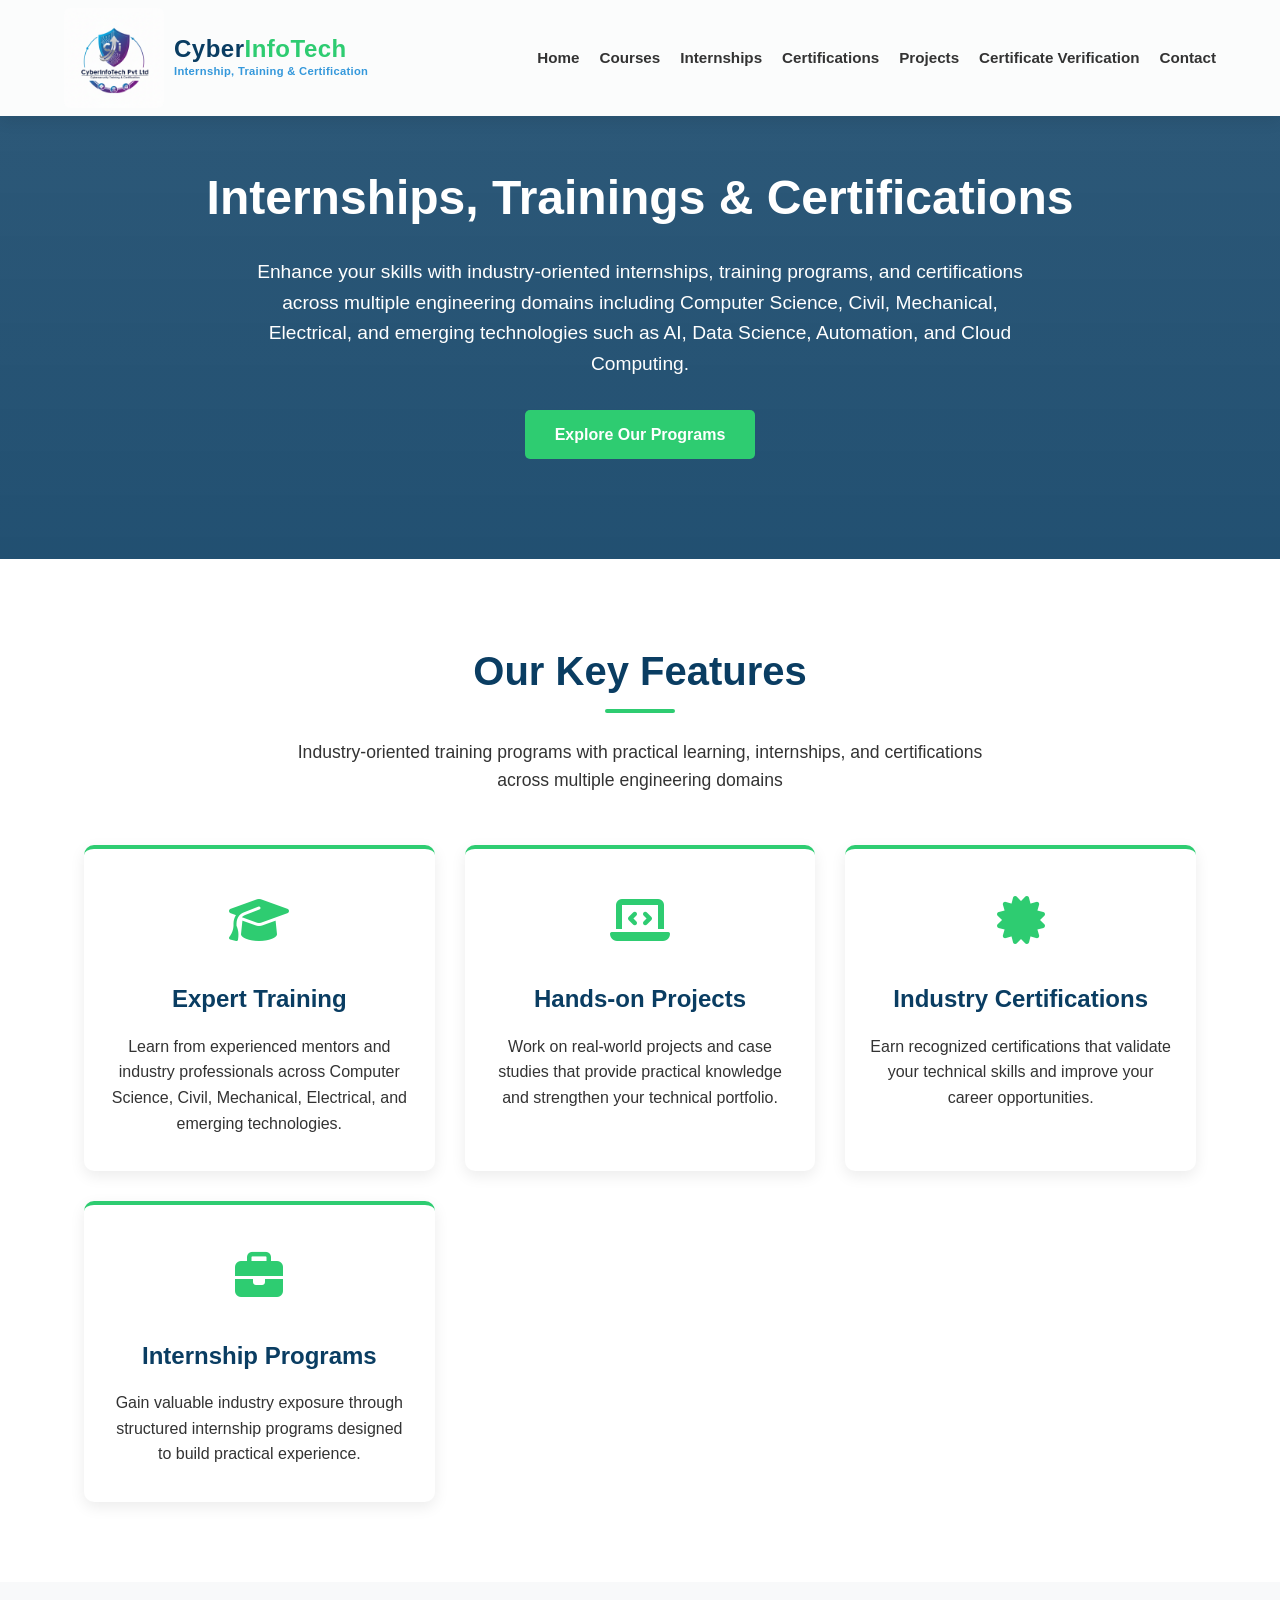
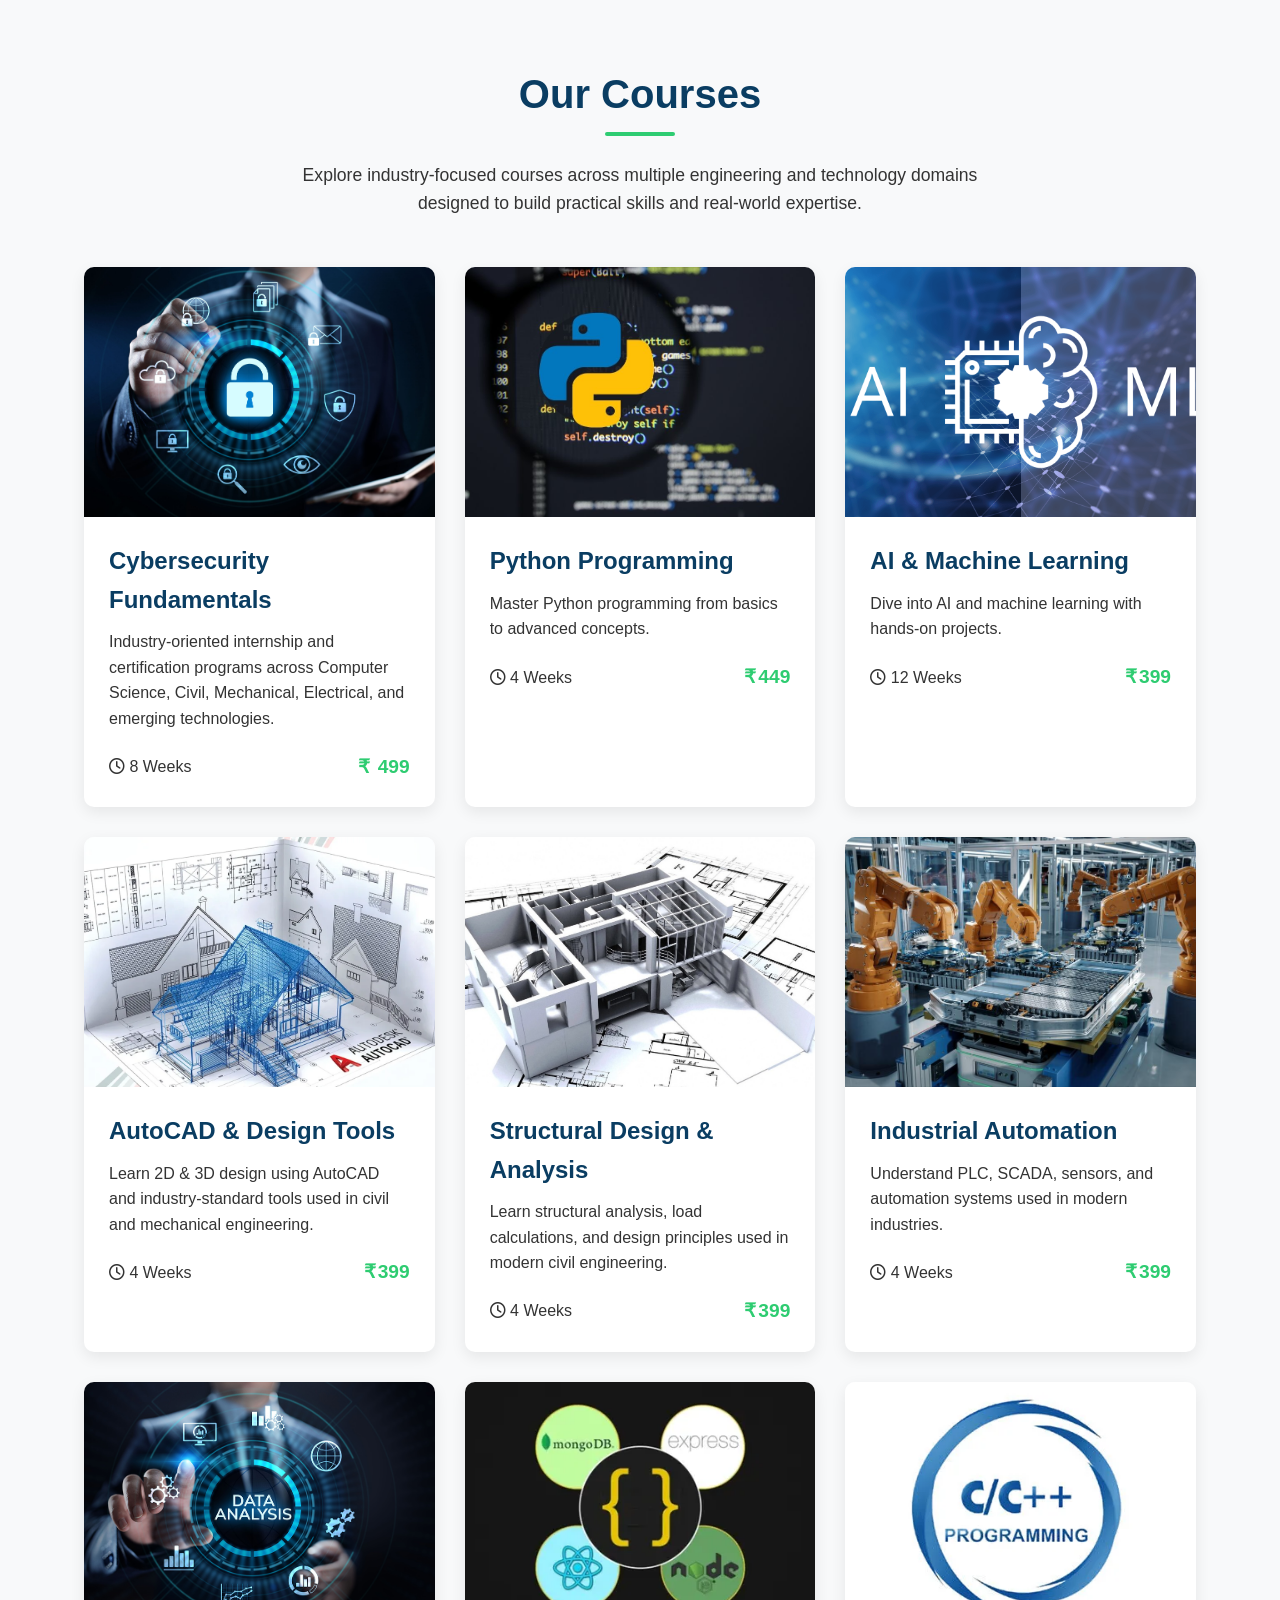
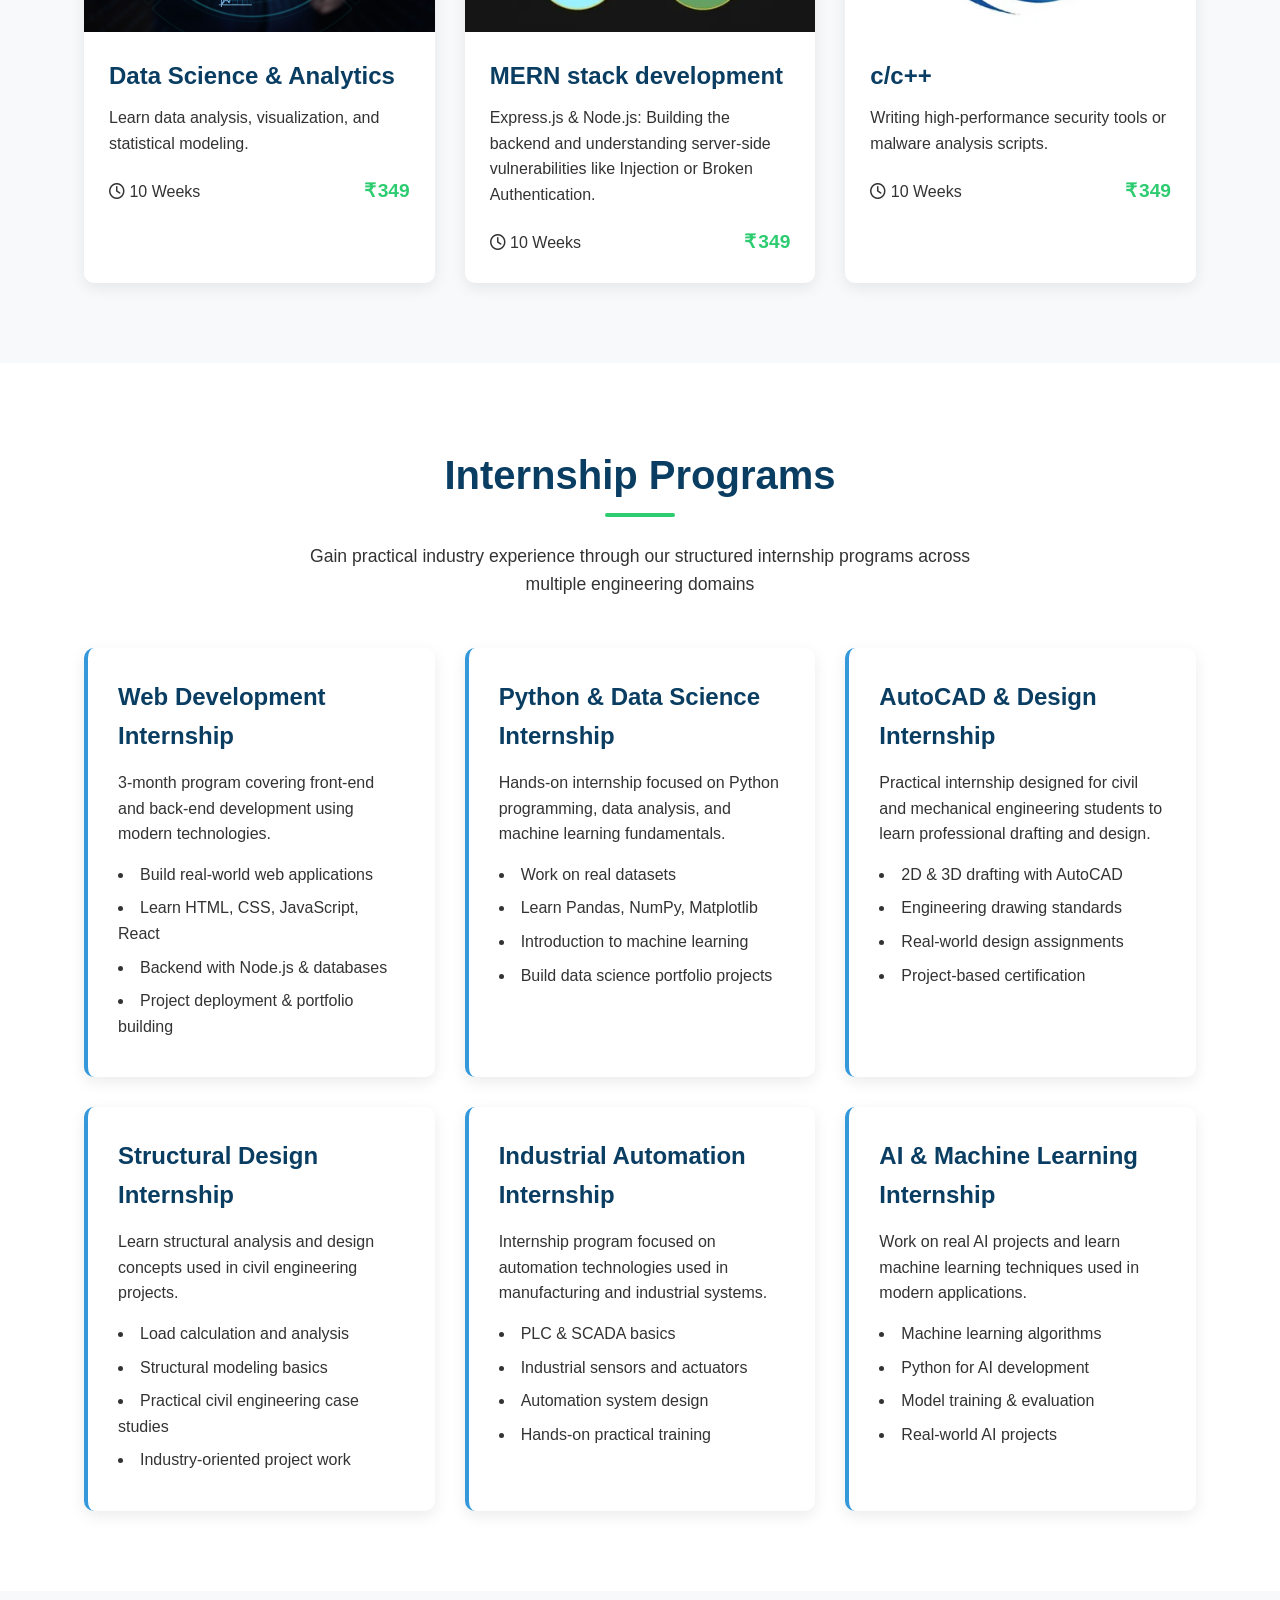
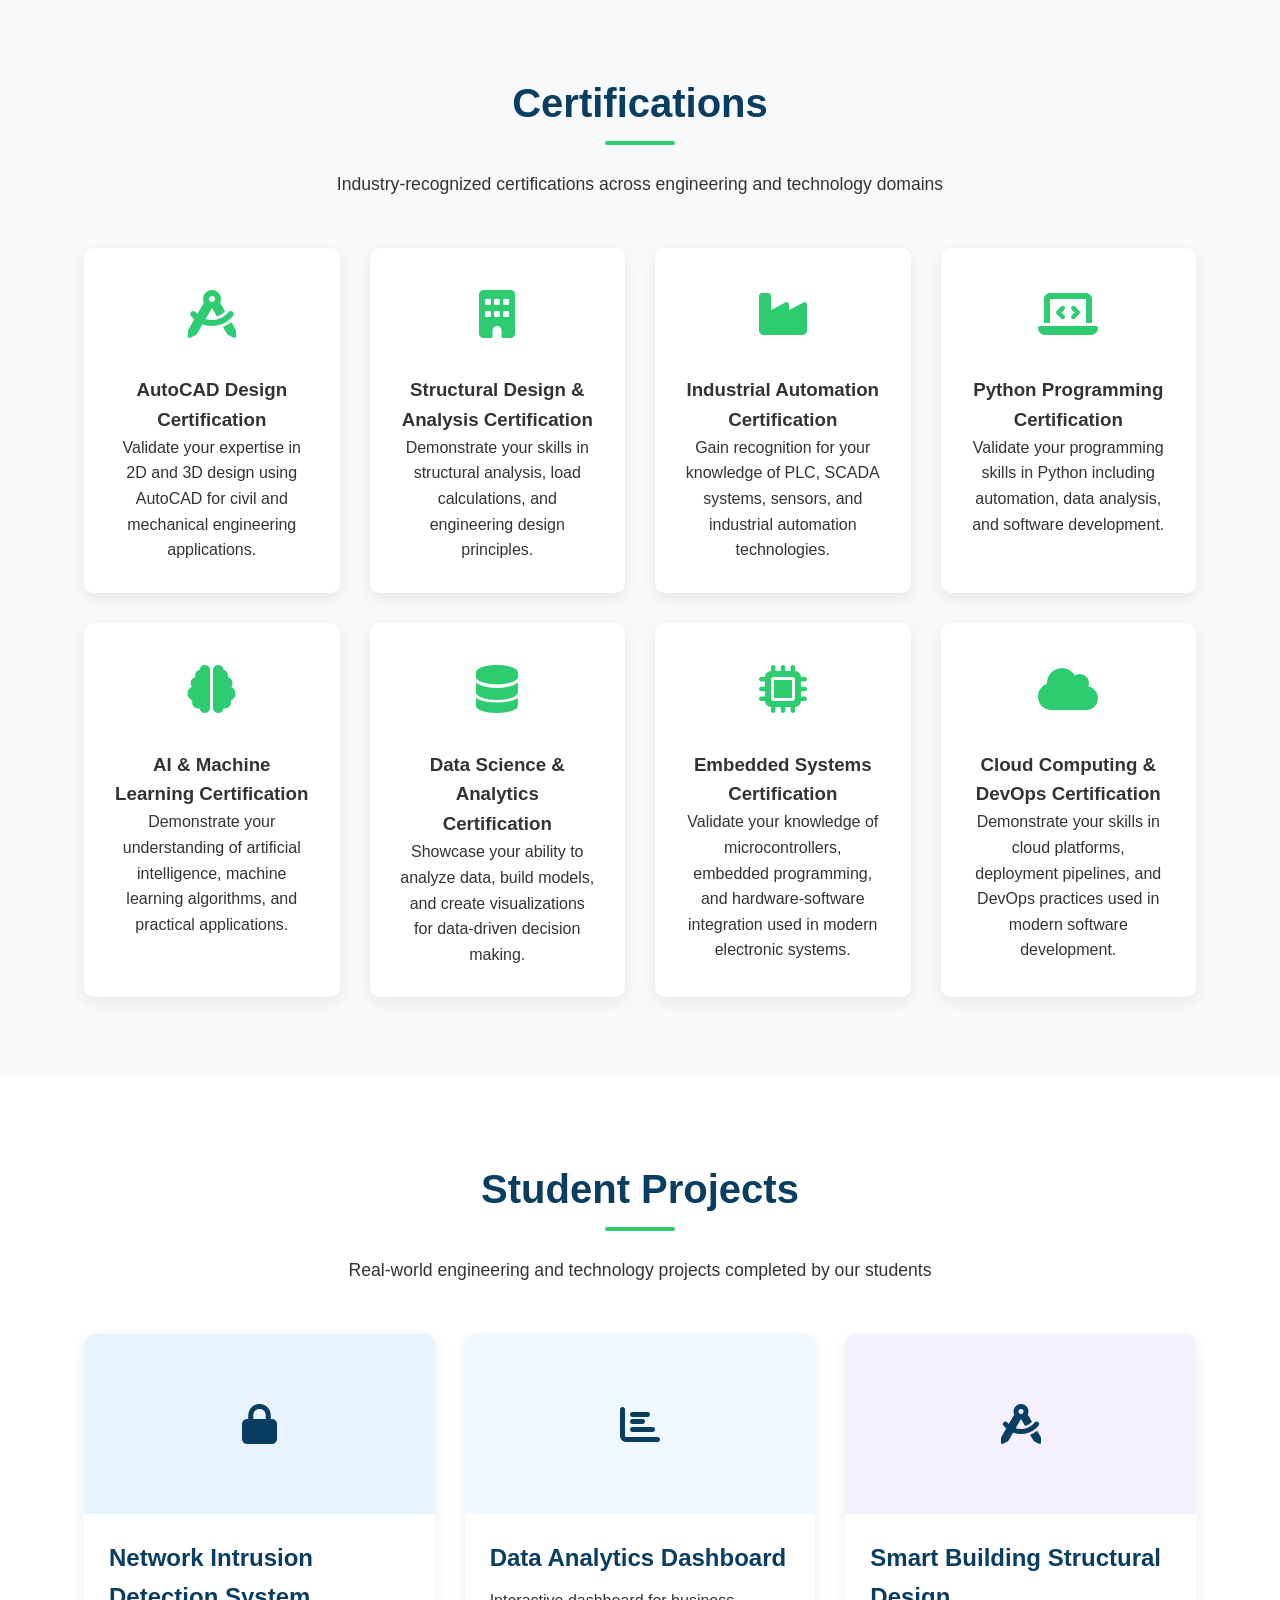
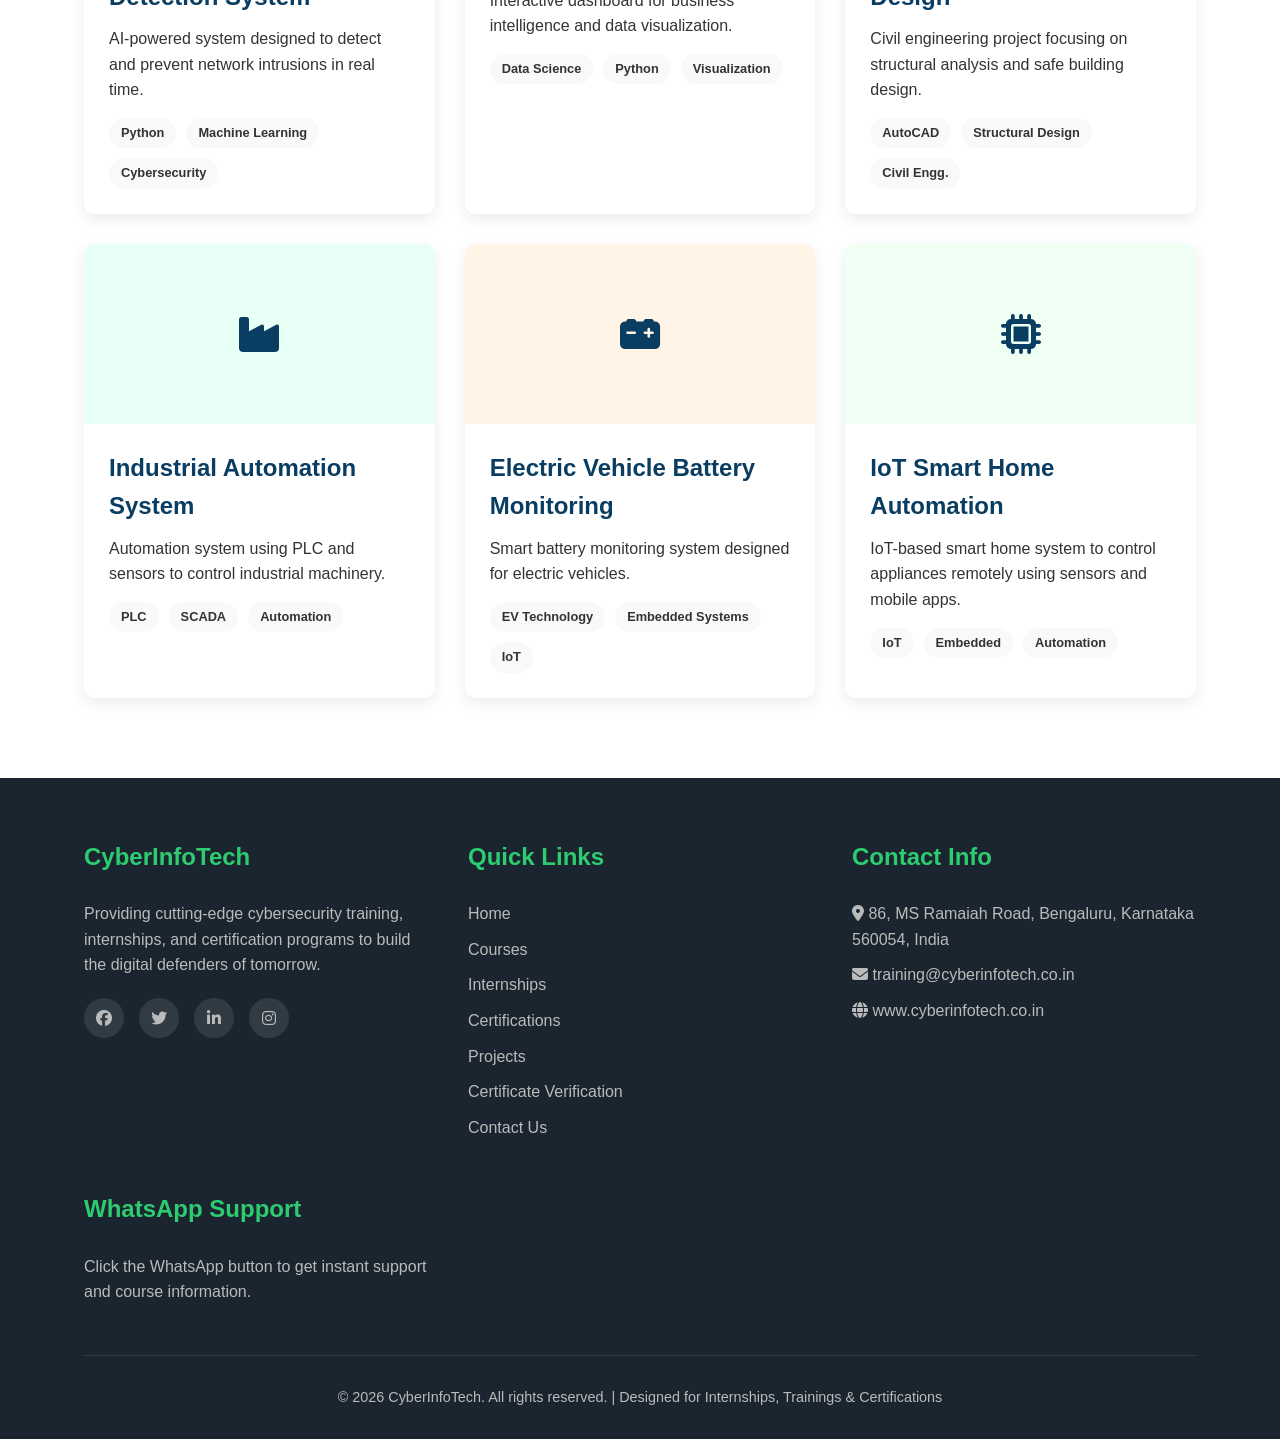
==== commit 2edb4530: "updated index" ====
--- a/index.html
+++ b/index.html
@@ -487,9 +487,11 @@
       <div class="container">
         <div class="section-title">
           <h2>Student Projects</h2>
-          <p>Real-world projects completed by our students</p>
-        </div>
+          <p>Real-world engineering and technology projects completed by our students</p>
+        </div>
+    
         <div class="projects-container">
+    
           <div class="project-card">
             <div class="project-img" style="background-color: #e8f4fd">
               <i class="fas fa-lock"></i>
@@ -497,16 +499,16 @@
             <div class="project-content">
               <h3>Network Intrusion Detection System</h3>
               <p>
-                AI-powered system to detect and prevent network intrusions in
-                real-time.
+                AI-powered system designed to detect and prevent network intrusions in real time.
               </p>
               <div class="project-tags">
-                <span class="tag">Python</span
-                ><span class="tag">Machine Learning</span
-                ><span class="tag">Cybersecurity</span>
-              </div>
-            </div>
-          </div>
+                <span class="tag">Python</span>
+                <span class="tag">Machine Learning</span>
+                <span class="tag">Cybersecurity</span>
+              </div>
+            </div>
+          </div>
+    
           <div class="project-card">
             <div class="project-img" style="background-color: #f0f8ff">
               <i class="fas fa-chart-bar"></i>
@@ -514,31 +516,84 @@
             <div class="project-content">
               <h3>Data Analytics Dashboard</h3>
               <p>
-                Interactive dashboard for business intelligence and data
-                visualization.
+                Interactive dashboard for business intelligence and data visualization.
               </p>
               <div class="project-tags">
-                <span class="tag">Data Science</span
-                ><span class="tag">Tableau</span><span class="tag">Python</span>
-              </div>
-            </div>
-          </div>
+                <span class="tag">Data Science</span>
+                <span class="tag">Python</span>
+                <span class="tag">Visualization</span>
+              </div>
+            </div>
+          </div>
+    
           <div class="project-card">
             <div class="project-img" style="background-color: #f5f0ff">
-              <i class="fas fa-robot"></i>
+              <i class="fas fa-drafting-compass"></i>
             </div>
             <div class="project-content">
-              <h3>AI Chatbot for Customer Service</h3>
-              <p>
-                Intelligent chatbot using NLP to handle customer queries
-                automatically.
+              <h3>Smart Building Structural Design</h3>
+              <p>
+                Civil engineering project focusing on structural analysis and safe building design.
               </p>
               <div class="project-tags">
-                <span class="tag">AI</span><span class="tag">NLP</span
-                ><span class="tag">Python</span>
-              </div>
-            </div>
-          </div>
+                <span class="tag">AutoCAD</span>
+                <span class="tag">Structural Design</span>
+                <span class="tag">Civil Engg.</span>
+              </div>
+            </div>
+          </div>
+    
+          <div class="project-card">
+            <div class="project-img" style="background-color: #e8fff5">
+              <i class="fas fa-industry"></i>
+            </div>
+            <div class="project-content">
+              <h3>Industrial Automation System</h3>
+              <p>
+                Automation system using PLC and sensors to control industrial machinery.
+              </p>
+              <div class="project-tags">
+                <span class="tag">PLC</span>
+                <span class="tag">SCADA</span>
+                <span class="tag">Automation</span>
+              </div>
+            </div>
+          </div>
+    
+          <div class="project-card">
+            <div class="project-img" style="background-color: #fff4e6">
+              <i class="fas fa-car-battery"></i>
+            </div>
+            <div class="project-content">
+              <h3>Electric Vehicle Battery Monitoring</h3>
+              <p>
+                Smart battery monitoring system designed for electric vehicles.
+              </p>
+              <div class="project-tags">
+                <span class="tag">EV Technology</span>
+                <span class="tag">Embedded Systems</span>
+                <span class="tag">IoT</span>
+              </div>
+            </div>
+          </div>
+    
+          <div class="project-card">
+            <div class="project-img" style="background-color: #f0fff4">
+              <i class="fas fa-microchip"></i>
+            </div>
+            <div class="project-content">
+              <h3>IoT Smart Home Automation</h3>
+              <p>
+                IoT-based smart home system to control appliances remotely using sensors and mobile apps.
+              </p>
+              <div class="project-tags">
+                <span class="tag">IoT</span>
+                <span class="tag">Embedded</span>
+                <span class="tag">Automation</span>
+              </div>
+            </div>
+          </div>
+    
         </div>
       </div>
     </section>
